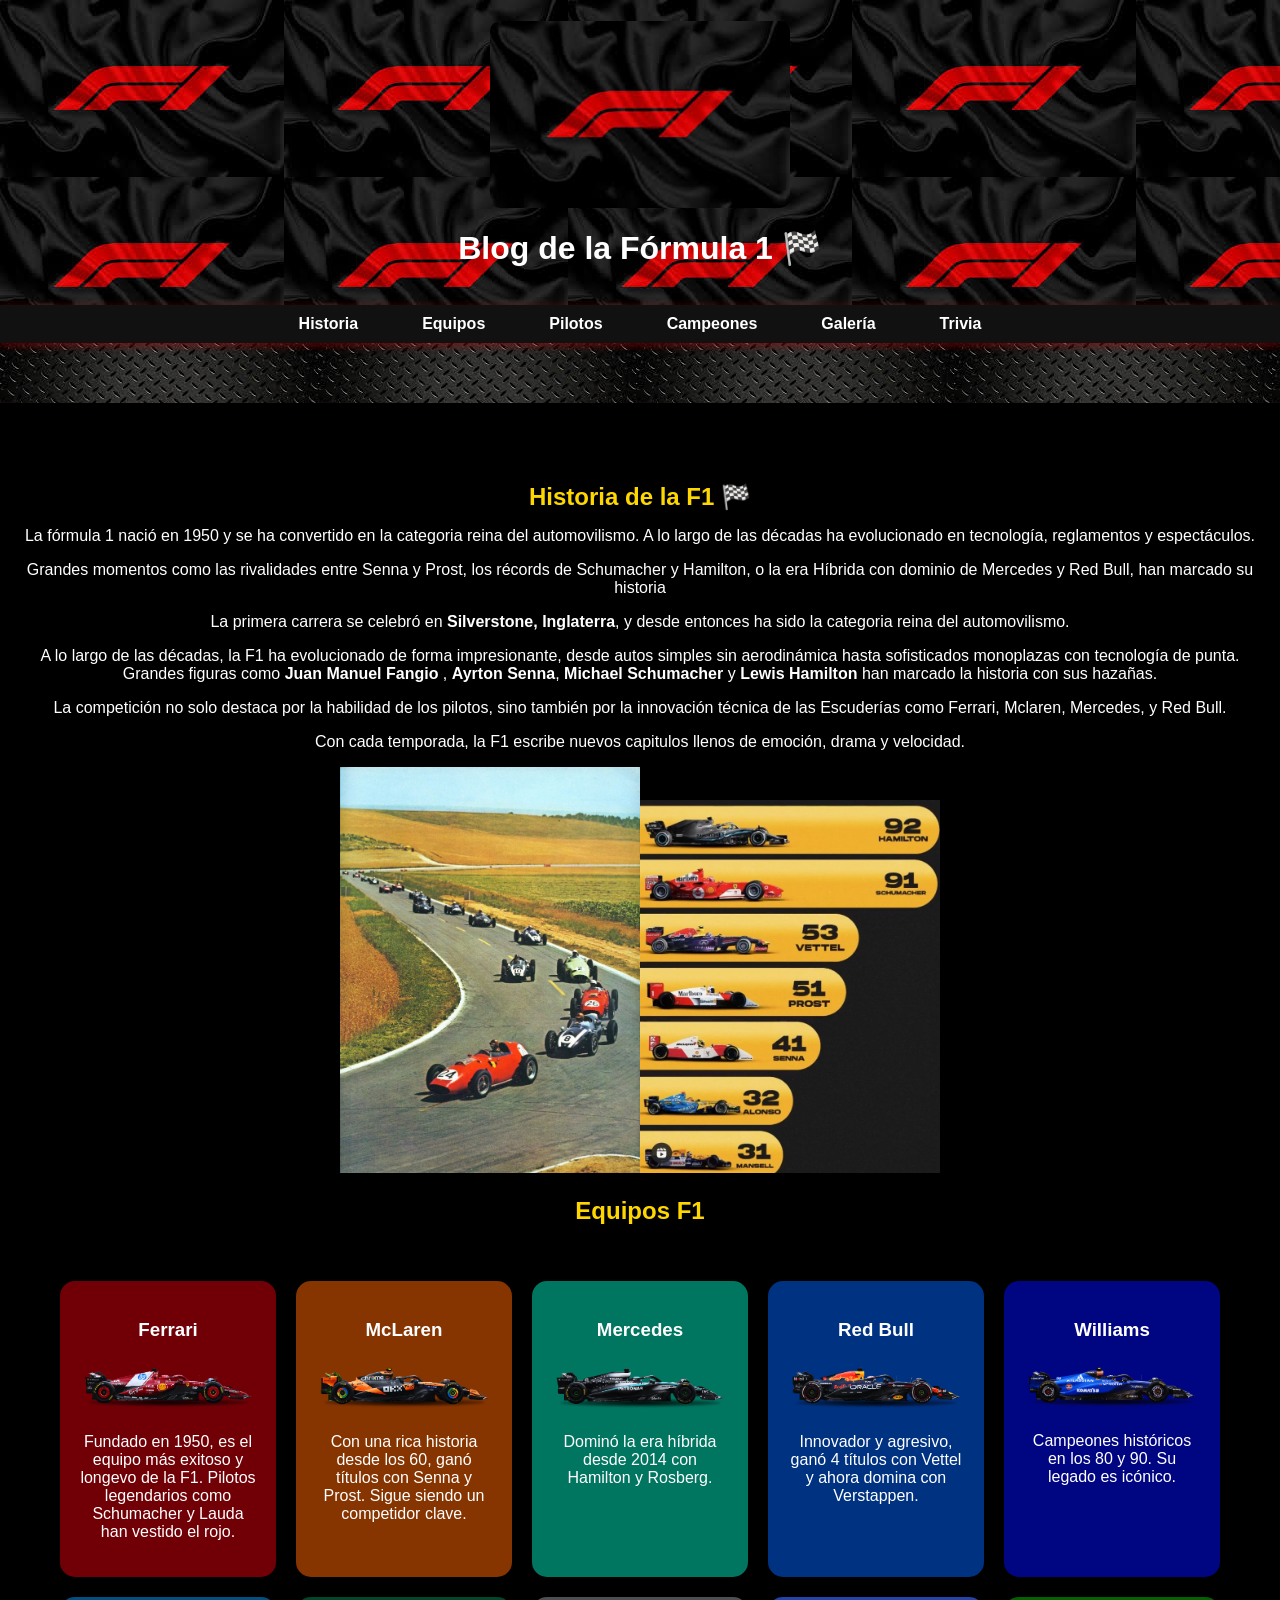
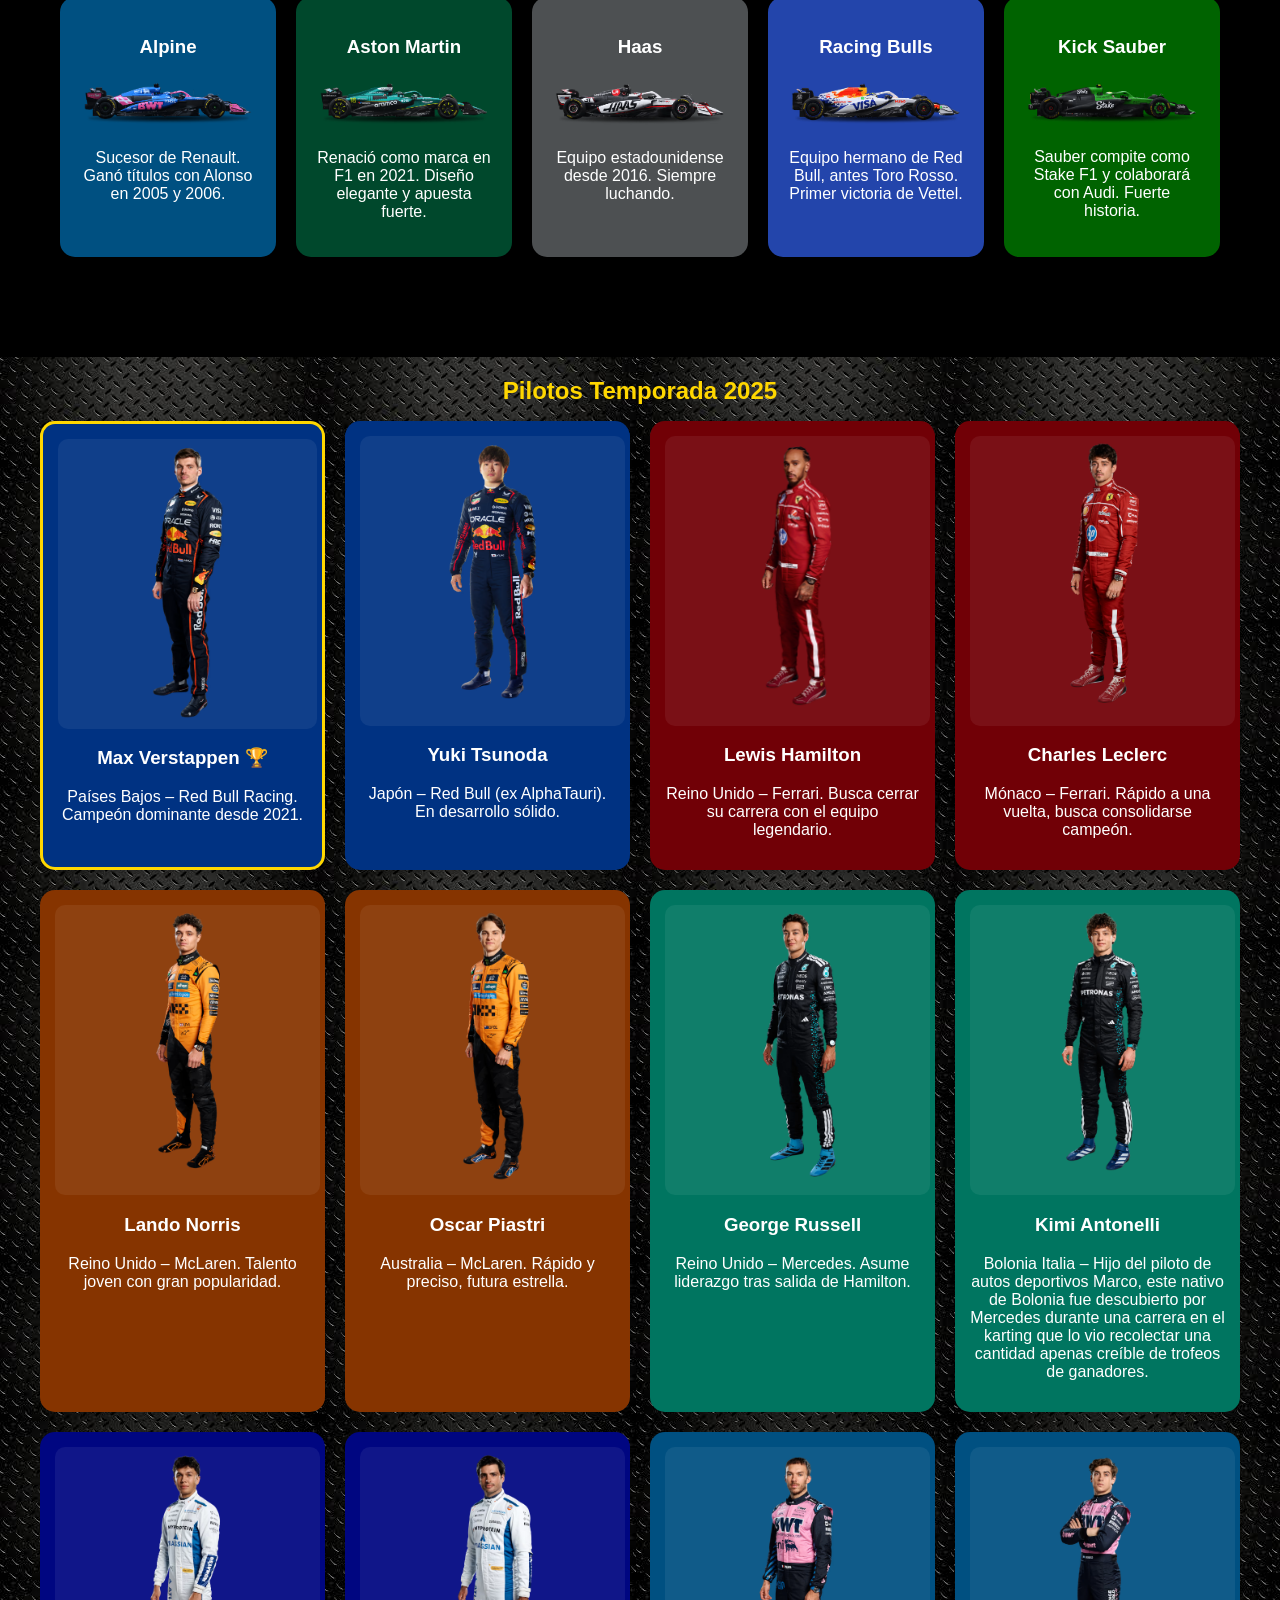
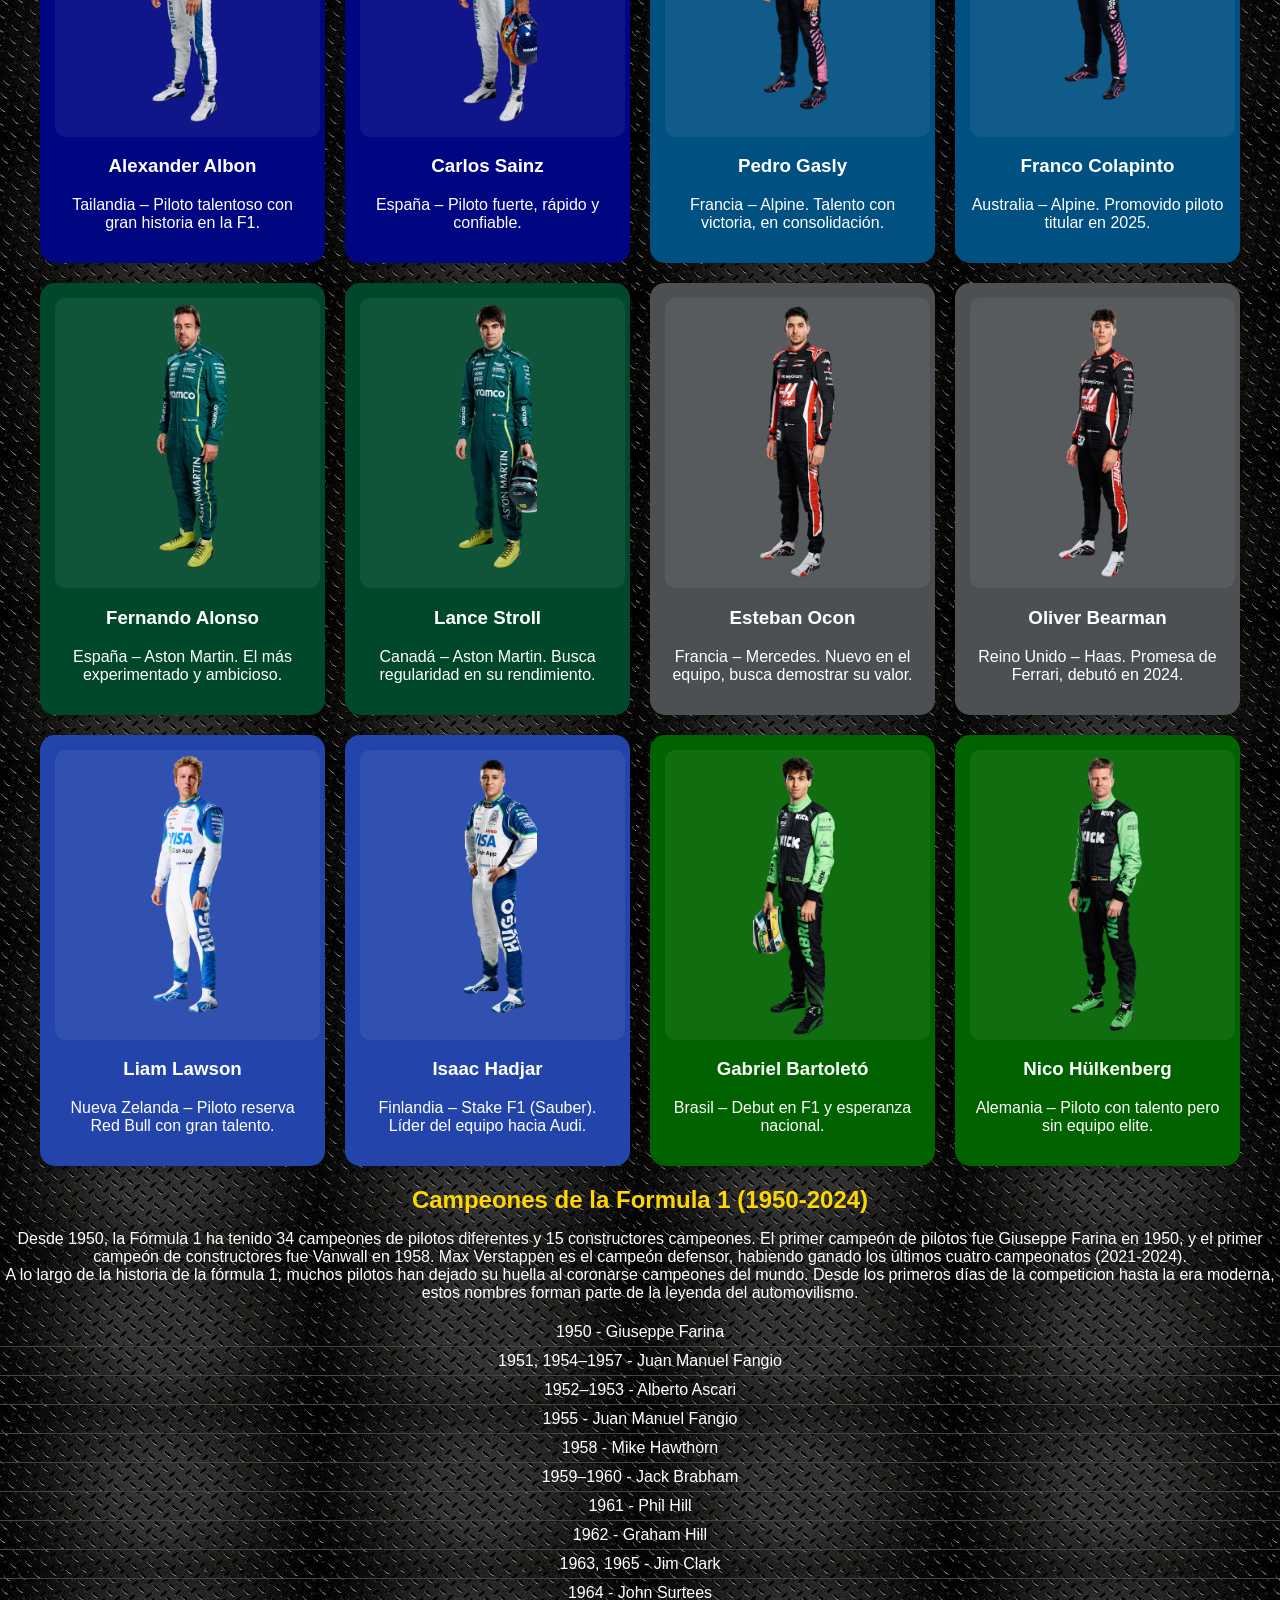
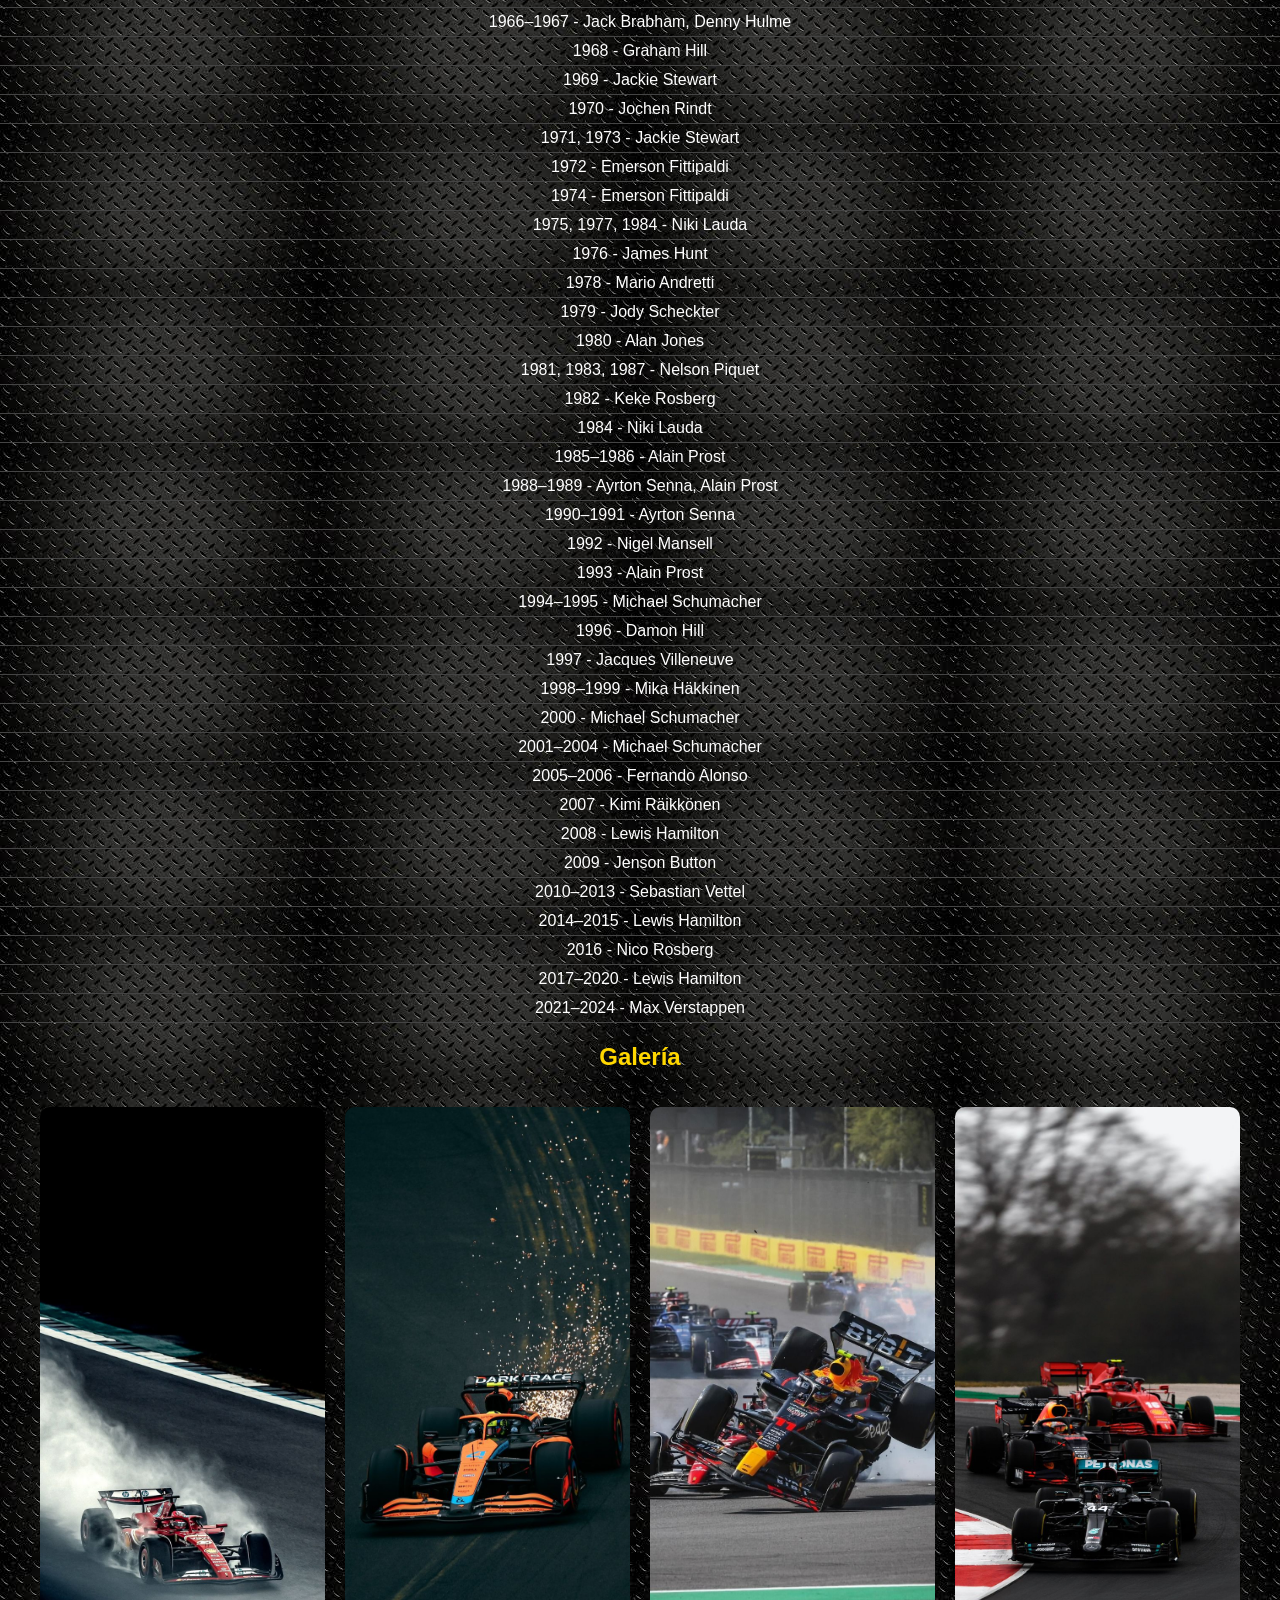
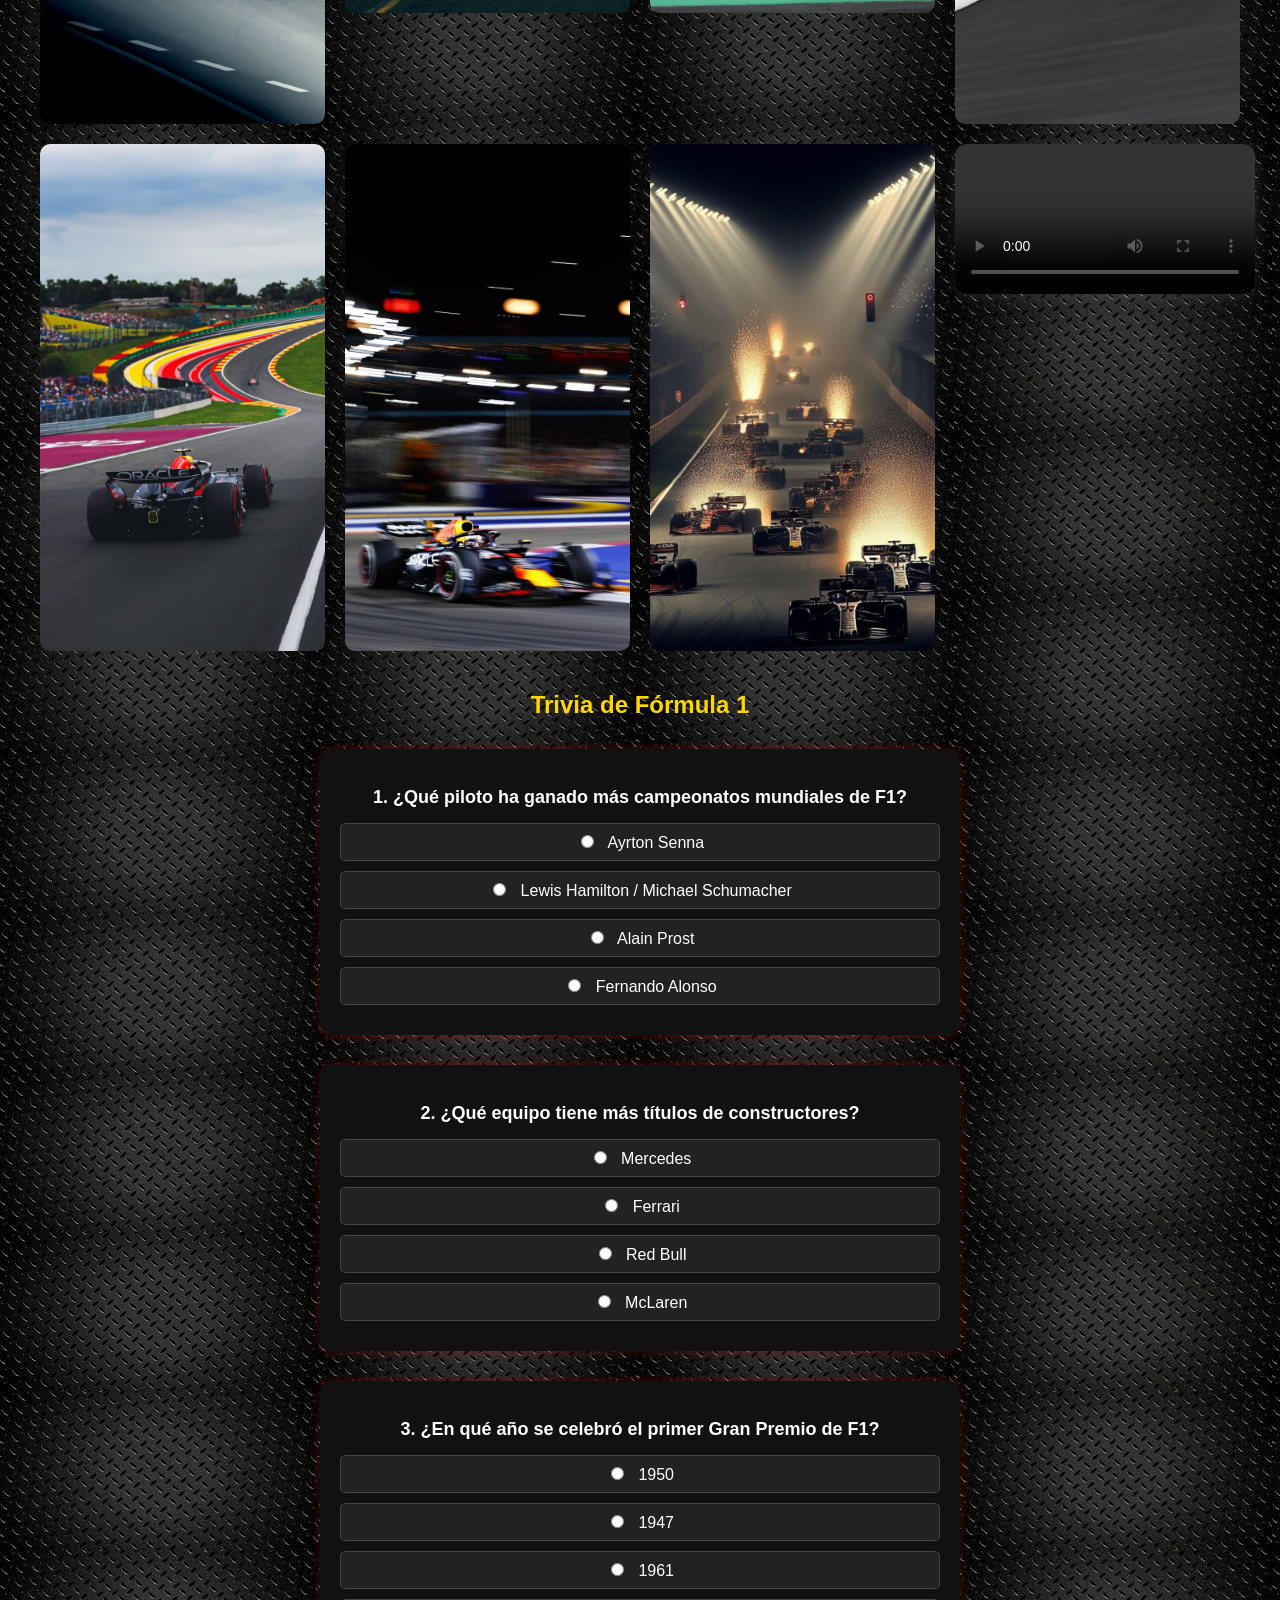
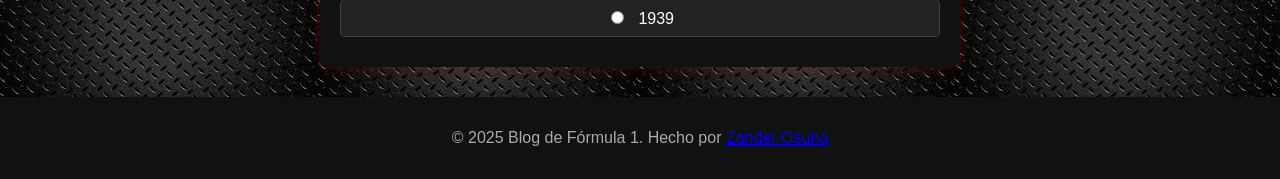
==== Index.html @ 3bbed0d3 "primer commit" ====
<!DOCTYPE html>
<html lang="en">
  <head>
    <meta charset="UTF-8">
    <meta name="viewport" content="width=device-width, initial-scale=1.0">
    <link rel="stylesheet" href="index.css">
    <title>Blog de la Fórmula 1 🏁</title>
  </head>
  <header class="Encabezado">
    <img src="imagenes-f1/F1-logo.jpg" alt="F1-logo">
    <h1>Blog de la Fórmula 1 🏁</h1>
  </header>
  <body>
  <nav class="barra-nav">
    <ul>
      <li><a href="#historia">Historia</a></li>
      <li><a href="#equipos">Equipos</a></li>
      <li><a href="#pilotos">Pilotos</a></li>
      <li><a href="#campeones">Campeones</a></li>
      <li><a href="#galeria">Galería</a></li>
      <li><a href="#trivia">Trivia</a></li>
    </ul>
  </nav>

  <main>
  </main>
</body>
      <section id="historia" class="seccion historia-f1">
        <div class="historia-contenido">
        <h2>Historia de la F1 🏁</h2>
      <p>La fórmula 1 nació en 1950 y se ha convertido en la categoria reina del automovilismo. A lo largo de las décadas ha evolucionado en tecnología, reglamentos y espectáculos.</p>
      <p>Grandes momentos como las rivalidades entre Senna y Prost, los récords de Schumacher y Hamilton, o la era Híbrida con dominio de Mercedes y Red Bull, han marcado su historia</p>
      <p>La primera carrera se celebró en <strong>Silverstone, Inglaterra</strong>, y desde entonces ha sido la categoria reina del automovilismo.  </p>
      <p>A lo largo de las décadas, la F1 ha evolucionado de forma impresionante, desde autos simples sin aerodinámica hasta sofisticados monoplazas con tecnología de punta.
        Grandes figuras como <strong>Juan Manuel Fangio </strong>, <strong>Ayrton Senna</strong>, <strong>Michael Schumacher</strong> y <strong>Lewis Hamilton</strong> han marcado la historia con sus hazañas.
         </p>
      <p>La competición no solo destaca por la habilidad de los pilotos, sino también por la innovación técnica de las Escuderías como Ferrari, Mclaren, Mercedes, y Red Bull.</p>
      <p>Con cada temporada, la F1 escribe nuevos capitulos llenos de emoción, drama y velocidad.</p>
      <img src="imagenes-f1/Historia.jpg" alt="Historia" width="300px"
      class="Historia"><img src="imagenes-f1/Records.jpg" alt="Records" width="300px"> 
        </header>

<section>
  <section id="equipos" class="seccion">
  <h2>Equipos F1</h2>
  <div class="grid-equipos">

    <div class="equipo equipo-ferrari">
      <h3>Ferrari</h3>
      <img src="imagenes-f1/ferrari.f1.jpg" alt="Ferrari">
      <p>Fundado en 1950, es el equipo más exitoso y longevo de la F1. Pilotos legendarios como Schumacher y Lauda han vestido el rojo.</p>
    </div>

    <div class="equipo equipo-mclaren">
      <h3>McLaren</h3>
      <img src="imagenes-f1/mclaren-f1.jpg" alt="McLaren">
      <p>Con una rica historia desde los 60, ganó títulos con Senna y Prost. Sigue siendo un competidor clave.</p>
    </div>

    <div class="equipo equipo-mercedes">
      <h3>Mercedes</h3>
      <img src="imagenes-f1/mercedes-f1.jpg" alt="Mercedes">
      <p>Dominó la era híbrida desde 2014 con Hamilton y Rosberg.</p>
    </div>

    <div class="equipo equipo-redbull">
      <h3>Red Bull</h3>
      <img src="imagenes-f1/red-bull-racing.jpg" alt="Red Bull">
      <p>Innovador y agresivo, ganó 4 títulos con Vettel y ahora domina con Verstappen.</p>
    </div>

    <div class="equipo equipo-williams">
      <h3>Williams</h3>
      <img src="imagenes-f1/williams-f1.jpg" alt="Williams">
      <p>Campeones históricos en los 80 y 90. Su legado es icónico.</p>
    </div>

    <div class="equipo equipo-alpine">
      <h3>Alpine</h3>
      <img src="imagenes-f1/alpine-f1.jpg" alt="Alpine">
      <p>Sucesor de Renault. Ganó títulos con Alonso en 2005 y 2006.</p>
    </div>

    <div class="equipo equipo-astonmartin">
      <h3>Aston Martin</h3>
      <img src="imagenes-f1/aston-martin-f1.jpg" alt="Aston Martin">
      <p>Renació como marca en F1 en 2021. Diseño elegante y apuesta fuerte.</p>
    </div>

    <div class="equipo equipo-haas">
      <h3>Haas</h3>
      <img src="imagenes-f1/haas-f1.jpg" alt="Haas">
      <p>Equipo estadounidense desde 2016. Siempre luchando.</p>
    </div>

    <div class="equipo equipo-racingbull">
      <h3>Racing Bulls</h3>
      <img src="imagenes-f1/racing-bulls-f1.jpg" alt="Racing Bulls">
      <p>Equipo hermano de Red Bull, antes Toro Rosso. Primer victoria de Vettel.</p>
    </div>

    <div class="equipo equipo-kicksauber">
      <h3>Kick Sauber</h3>
      <img src="imagenes-f1/kick-sauber-f1.jpg" alt="Kick Sauber">
      <p>Sauber compite como Stake F1 y colaborará con Audi. Fuerte historia.</p>
    </div>

  </div>
</section>
</section>
      </section>
      <section id="pilotos" class="seccion">
  <h2>Pilotos Temporada 2025</h2>
  <div class="grid-pilotos">

    <div class="piloto-card piloto-verstappen">
      <img src="imagenes-f1/Max-verstappen.jpg" alt="Max Verstappen" />
      <h3>Max Verstappen 🏆</h3>
      <p>Países Bajos  – Red Bull Racing. Campeón dominante desde 2021.</p>
    </div>
    <div class="piloto-card piloto-tsunoda">
      <img src="imagenes-f1/Yuki-tsunoda.jpg" alt="Yuki Tsunoda" />
      <h3>Yuki Tsunoda</h3>
      <p>Japón – Red Bull (ex AlphaTauri). En desarrollo sólido.</p>
    </div>
    
    <div class="piloto-card piloto-hamilton">
      <img src="imagenes-f1/lewis-hamilton.jpg" alt="Lewis Hamilton" />
      <h3>Lewis Hamilton</h3>
      <p>Reino Unido – Ferrari. Busca cerrar su carrera con el equipo legendario.</p>
    </div>
    
        <div class="piloto-card piloto-leclerc">
          <img src="imagenes-f1/Charles-leclerc.jpg" alt="Charles Leclerc" />
          <h3>Charles Leclerc</h3>
          <p>Mónaco – Ferrari. Rápido a una vuelta, busca consolidarse campeón.</p>
        </div>
        
            <div class="piloto-card piloto-norris">
              <img src="imagenes-f1/Lando-norris.jpg" alt="Lando Norris" />
              <h3>Lando Norris</h3>
              <p>Reino Unido – McLaren. Talento joven con gran popularidad.</p>
            </div>
        
            <div class="piloto-card piloto-piastri">
              <img src="imagenes-f1/Oscar-piastri.jpg" alt="Oscar Piastri" />
              <h3>Oscar Piastri</h3>
              <p>Australia – McLaren. Rápido y preciso, futura estrella.</p>
            </div>
            
                <div class="piloto-card piloto-russell">
                  <img src="imagenes-f1/George-russel.jpg" alt="George Russell" />
                  <h3>George Russell</h3>
                  <p>Reino Unido – Mercedes. Asume liderazgo tras salida de Hamilton.</p>
                </div>
                <div class="piloto-card piloto-antonelli">
                  <img src="imagenes-f1/Kimi-Antonelli.jpg" alt=" Kimi antonelli" />
                  <h3>  Kimi Antonelli</h3>
                  <p>Bolonia Italia – Hijo del piloto de autos deportivos Marco, este nativo de Bolonia fue descubierto por Mercedes durante una carrera en el karting que lo vio recolectar una cantidad apenas creíble de trofeos de ganadores.</p>
                </div>
    
    <div class="piloto-card piloto-albon">
      <img src="imagenes-f1/Alejandro-baldon.jpg" alt="Alexander Albon" />
      <h3>Alexander Albon</h3>
      <p>Tailandia – Piloto talentoso con gran historia en la F1.</p>
    </div>

    <div class="piloto-card piloto-sainz">
      <img src="imagenes-f1/Carlos-sainz.jpg" alt="Carlos Sainz" />
      <h3>Carlos Sainz</h3>
      <p>España – Piloto fuerte, rápido y confiable.</p>
    </div>

    
    <div class="piloto-card piloto-gasly">
      <img src="imagenes-f1/Pedro-gasly.jpg" alt="Pedro Gasly" />
      <h3>Pedro Gasly</h3>
      <p>Francia – Alpine. Talento con victoria, en consolidación.</p>
    </div>
    
    <div class="piloto-card piloto-colapinto">
      <img src="imagenes-f1/Carlos-colapinto.jpg" alt="Carlos Colapinto" />
      <h3>Franco Colapinto</h3>
      <p>Australia – Alpine. Promovido piloto titular en 2025.</p>
    </div>
    
    <div class="piloto-card piloto-alonso">
      <img src="imagenes-f1/fernando-alonso.jpg" alt="Fernando Alonso" />
      <h3>Fernando Alonso</h3>
      <p>España – Aston Martin. El más experimentado y ambicioso.</p>
    </div>
    
    <div class="piloto-card piloto-stroll">
      <img src="imagenes-f1/lance-strong.jpg" alt="Lance Stroll" />
      <h3>Lance Stroll</h3>
      <p>Canadá – Aston Martin. Busca regularidad en su rendimiento.</p>
    </div>
    
    <div class="piloto-card piloto-ocon">
      <img src="imagenes-f1/Esteban-ocon.jpg" alt="Esteban Ocon" />
      <h3>Esteban Ocon</h3>
      <p>Francia – Mercedes. Nuevo en el equipo, busca demostrar su valor.</p>
    </div>
    
    <div class="piloto-card piloto-bearman">
      <img src="imagenes-f1/Oliver-bearman.jpg" alt="Oliver Bearman" />
      <h3>Oliver Bearman</h3>
      <p>Reino Unido – Haas. Promesa de Ferrari, debutó en 2024.</p>
    </div>
    <div class="piloto-card piloto-lawson">
      <img src="imagenes-f1/Liam-lawson.jpg" alt="Liam Lawson" />
      <h3>Liam Lawson</h3>
      <p>Nueva Zelanda – Piloto reserva Red Bull con gran talento.</p>
    </div>

    <div class="piloto-card piloto-hadjar">
      <img src="imagenes-f1/Isaac.jpg" alt="Isaac Hadjar" />
      <h3>Isaac Hadjar</h3>
      <p>Finlandia – Stake F1 (Sauber). Líder del equipo hacia Audi.</p>
    </div>

    <div class="piloto-card piloto-bartoleto">
      <img src="imagenes-f1/Gabriel-bartoleto.jpg" alt="Gabriel Bartoletó" />
      <h3>Gabriel Bartoletó</h3>
      <p>Brasil – Debut en F1 y esperanza nacional.</p>
    </div>

    <div class="piloto-card piloto-hulkenberg">
      <img src="imagenes-f1/nico.jpg" alt="Nico Hülkenberg" />
      <h3>Nico Hülkenberg</h3>
      <p>Alemania – Piloto con talento pero sin equipo elite.</p>
    </div>


  </div>
</section>
  </div>
</section>
</section>
    <section id="campeones" class="seccion"> 
        <h2>Campeones de la Formula 1 (1950-2024)</h2>
        <p>Desde 1950, la Fórmula 1 ha tenido 34 campeones de pilotos diferentes y 15 constructores campeones. El primer campeón de pilotos fue Giuseppe Farina en 1950, y el primer campeón de constructores fue Vanwall en 1958. Max Verstappen es el campeón defensor, habiendo ganado los últimos cuatro campeonatos (2021-2024). 
          <br>
          A lo largo de la historia de la fórmula 1, muchos pilotos han dejado su huella al coronarse campeones del mundo. Desde los primeros días de la competicion hasta la era moderna, estos nombres forman parte de la leyenda del automovilismo. 
        </p>
        <div class="campeones-lista">
          <ul>
           <ul>
  <li>1950 - Giuseppe Farina</li>
  <li>1951, 1954–1957 - Juan Manuel Fangio</li>
  <li>1952–1953 - Alberto Ascari</li>
  <li>1955 - Juan Manuel Fangio</li>
  <li>1958 - Mike Hawthorn</li>
  <li>1959–1960 - Jack Brabham</li>
  <li>1961 - Phil Hill</li>
  <li>1962 - Graham Hill</li>
  <li>1963, 1965 - Jim Clark</li>
  <li>1964 - John Surtees</li>
  <li>1966–1967 - Jack Brabham, Denny Hulme</li>
  <li>1968 - Graham Hill</li>
  <li>1969 - Jackie Stewart</li>
  <li>1970 - Jochen Rindt</li>
  <li>1971, 1973 - Jackie Stewart</li>
  <li>1972 - Emerson Fittipaldi</li>
  <li>1974 - Emerson Fittipaldi</li>
  <li>1975, 1977, 1984 - Niki Lauda</li>
  <li>1976 - James Hunt</li>
  <li>1978 - Mario Andretti</li>
  <li>1979 - Jody Scheckter</li>
  <li>1980 - Alan Jones</li>
  <li>1981, 1983, 1987 - Nelson Piquet</li>
  <li>1982 - Keke Rosberg</li>
  <li>1984 - Niki Lauda</li>
  <li>1985–1986 - Alain Prost</li>
  <li>1988–1989 - Ayrton Senna, Alain Prost</li>
  <li>1990–1991 - Ayrton Senna</li>
  <li>1992 - Nigel Mansell</li>
  <li>1993 - Alain Prost</li>
  <li>1994–1995 - Michael Schumacher</li>
  <li>1996 - Damon Hill</li>
  <li>1997 - Jacques Villeneuve</li>
  <li>1998–1999 - Mika Häkkinen</li>
  <li>2000 - Michael Schumacher</li>
  <ul>
  <li>2001–2004 - Michael Schumacher</li>
  <li>2005–2006 - Fernando Alonso</li>
  <li>2007 - Kimi Räikkönen</li>
  <li>2008 - Lewis Hamilton</li>
  <li>2009 - Jenson Button</li>
  <li>2010–2013 - Sebastian Vettel</li>
  <li>2014–2015 - Lewis Hamilton</li>
  <li>2016 - Nico Rosberg</li>
  <li>2017–2020 - Lewis Hamilton</li>
  <li>2021–2024 - Max Verstappen</li>
</ul>
</ul>


          </ul>

        </div>
    </section>

</div>
<section id="galeria" class="seccion">  
  <h2>Galería</h2>  
  <div class="galeria">  
    <img src="imagenes-f1/Formula1.jpg" alt="F1">  
    <img src="imagenes-f1/Mclaren-formula1.jpg" alt="Mclaren">  
    <img src="imagenes-f1/choquef1.jpg" alt="Choque">  
    <img src="imagenes-f1/carrera-f1.jpg" alt="Carrera">  
    <img src="imagenes-f1/Auto.jpg" alt="Auto">  
    <img src="imagenes-f1/auto1.jpg" alt="Auto">  
    <img src="imagenes-f1/equipos-f1.jpg" alt="Equipos">  

    <div class="video-responsive">
      <video src="imagenes-f1/eafb287afcadea33b6c892d22dca0002.mp4" controls>
        Tu navegador no soporta el video.
      </video>
    </div>
  </div>
</section>
</section>
  </div>
<section id="trivia" class="seccion">
  <h2>Trivia de Fórmula 1</h2>

  <form class="trivia-form">
    <p>1. ¿Qué piloto ha ganado más campeonatos mundiales de F1?</p>
    <label class="opcion">
      <input type="radio" name="p1" />
      Ayrton Senna
    </label>
    <label class="opcion correcta">
      <input type="radio" name="p1" />
      Lewis Hamilton / Michael Schumacher
    </label>
    <label class="opcion">
      <input type="radio" name="p1" />
      Alain Prost
    </label>
    <label class="opcion">
      <input type="radio" name="p1" />
      Fernando Alonso
    </label>
    <p class="mensaje">¡Correcto! Tienen 7 títulos cada uno.</p>
  </form>

  <form class="trivia-form">
    <p>2. ¿Qué equipo tiene más títulos de constructores?</p>
    <label class="opcion">
      <input type="radio" name="p2" />
      Mercedes
    </label>
    <label class="opcion correcta">
      <input type="radio" name="p2" />
      Ferrari
    </label>
    <label class="opcion">
      <input type="radio" name="p2" />
      Red Bull
    </label>
    <label class="opcion">
      <input type="radio" name="p2" />
      McLaren
    </label>
    <p class="mensaje">¡Correcto! Ferrari tiene 16 títulos de constructores.</p>
  </form>

  <form class="trivia-form">
    <p>3. ¿En qué año se celebró el primer Gran Premio de F1?</p>
    <label class="opcion correcta">
      <input type="radio" name="p3" />
      1950
    </label>
    <label class="opcion">
      <input type="radio" name="p3" />
      1947
    </label>
    <label class="opcion">
      <input type="radio" name="p3" />
      1961
    </label>
    <label class="opcion">
      <input type="radio" name="p3" />
      1939
    </label>
    <p class="mensaje">¡Correcto! Fue en Silverstone en 1950.</p>
  </form>
</section>
  </div>
</section>  
  <footer>
        <p>© 2025 Blog de Fórmula 1. Hecho por <a href="https://github.com/Zander1612/Blog-F1.git">Zander Osuna</a></p>
        
    </footer>
</body>
</html>
</div>

    </div>
    
  
</body>
</html>
---- index.css ----
body {
  font-family: 'Segoe UI', Tahoma, Geneva, Verdana, sans-serif; 
  background-color: #111;
  color: #fff;
  margin: 0;
  padding: 0;
  scroll-behavior: smooth;
  overflow-x: hidden;
  text-align: center;
  background-image: url(imagenes-f1/fondo-metalico.jpg);
}
header {
   text-align: center;
  background-color: #111;
  padding: 1rem;
  color: white;
  background-image: url(imagenes-f1/F1-logo.jpg);
}

header img {
  width: 300px;
  height: auto;
  display: flex;
  margin: 5px auto;
  border-radius: 10px;
  justify-content: space-between;
  align-items: center;
  text-align: center;
}
.historia-f1 {
  background-color: black;
  padding: 60px 20px;
  color: white;
  font-family: 'Segoe UI', Tahoma, Geneva, Verdana, sans-serif;
  
}
.contenido-historia {
  max-width: 900px;
  margin: 0 auto;
  text-align: justify;
  font-size: 1.1rem;
  line-height: 1.8;
  font-family: 'Segoe UI', Tahoma, Geneva, Verdana, sans-serif;
}
.contenido-historia h2 {
  text-align: center;
  font-size: 2rem;
  margin-bottom: 30px;
  color: #4bcc00
}
.barra-nav {
  position: sticky;
  top: 0;
  background-color: #111;
  z-index: 1000;
  padding: 10px 0;
  box-shadow: 0 2px 8px rgba(255, 0, 0, 0.4);
  font-family: 'Segoe UI', Tahoma, Geneva, Verdana, sans-serif; 
}
.barra-nav ul {
  display: flex;
  justify-content: center;
  gap: 40px;
  list-style: none;
  margin: 0;
  padding: 0;
}
.barra-nav a {
  color: #fff;
  text-decoration: none;
  font-weight: bold;
  padding: 8px 12px;
  border-radius: 5px;
  transition: all 0.3s ease;
  position: relative;
}
.barra-nav a:hover {
  color: gold;
  background-color: #222;
  transform: scale(1.05);
}
.barra-nav a::after {
  content: '';
  position: absolute;
  width: 0%;
  height: 2px;
  left: 0;
  bottom: 0;
  background-color: gold;
  transition: width 0.3s ease;
}
.barra-nav a:hover::after {
  width: 100%;
}
html {
  scroll-behavior: smooth;
}
main {
  padding-top: 60px;
}

@media (max-width: 768px) {
  .barra-nav ul {
    flex-direction: column;
    align-items: center;
    gap: 20px;
  }

  main {
    padding-top: 70px;
  }
}

.section {
  max-width: 1000px;
  margin: 2rem auto;
  padding: 1rem;
  text-align: center;
}
.grid-equipos {
  display: grid;
  grid-template-columns: repeat(auto-fit, minmax(200px, 1fr));
  gap: 20px;
  padding: 40px;
  max-width: 1200px;
  margin: 0 auto;
}
.equipo {
  padding: 20px;
  border-radius: 15px;
  box-shadow: 0 4px 10px rgba(0, 0, 0, 0.2);
  text-align: center;
  transition: transform 0.3s ease;
}
  .equipo img {
    width: 100%;
    height: auto;
    border-radius: 10px;
    object-fit: contain;
    max-width: 200px;
  }
.equipo:hover {
  transform: scale(1.05);
}

.equipo-ferrari {
  background-color: #710006;
}

.equipo-mclaren {
  background-color: #863400;
}

.equipo-mercedes {
  background-color: #007560;
  color: white;
}

.equipo-redbull {
  background-color: #003282;
}

.equipo-williams {
  background-color: #000681;
}

.equipo-alpine {
  background-color: #005081;
}

.equipo-astonmartin {
  background-color: #00482c;
}

.equipo-haas {
  background-color: #4d5052;
  color: white;
}

.equipo-racingbull {
  background-color: #2345ab;
}

.equipo-kicksauber {
  background-color: #006300;
  color: white;
}

h2 {
  color: gold;
  margin-bottom: 1rem;
}
.grid-pilotos {
  display: grid;
  grid-template-columns: repeat(auto-fit, minmax(230px, 1fr));
  gap: 20px;
  max-width: 1200px;
  margin: 0 auto;
}

.piloto-card {
  background-color: #222;
  color: white;
  padding: 15px;
  border-radius: 15px;
  text-align: center;
  box-shadow: 0 4px 12px rgba(0, 0, 0, 0.3);
  transition: transform 0.3s ease;
}

.piloto-card:hover {
  transform: scale(1.05);
}

.piloto-card img {
  width: 100%;
  height: auto;
  max-height: 280px;
  object-fit: contain;
  display: block;
  margin: 0 auto 10px auto;
  background-color: #ffffff10;
  padding: 5px;
  border-radius: 10px;
}


.piloto-verstappen,
.piloto-tsunoda {
   background-color: #003282; 
  color: white;
}

.piloto-verstappen {
  border: 3px solid gold; /* Campeón */
}

.piloto- {
  background-color: #0066FF; /* Toro Rosso / AlphaTauri color similar */
  color: white;
}
.piloto-hamilton,
.piloto-leclerc {
  background-color: #710006; /* Ferrari */
  color: white;
}

.piloto-antonelli {
   background-color: #007560; /* Mercedes */
  color: white;
}

.piloto-russell {
 background-color: #007560; /* Mercedes */
  color: white;
}
.piloto-sainz {
  background-color: #000681; /* Williams */
}
.piloto-albon {
  background-color: #000681; /* Williams */
}
.piloto-piastri {
  background-color: #863400; /* McLaren */
  color: white;
}
.piloto-norris {
  background-color: #863400; /* McLaren */
  color: white;
}

.piloto-alonso,
.piloto-stroll {
  background-color: #00482c; /* Aston Martin */
  color: white;
}

.piloto-gasly,
.piloto-colapinto {
  background-color: #005081; /* Alpine */
  color: white;
}
.piloto-bearman {
  background-color: #4d5052; /* Haas */
} 
.piloto-ocon {
  background-color: #4d5052; /* Haas */
}
.piloto-lawson {
  background-color: #2345ab; /* Racing Bulls */
}
.piloto-hadjar {
  background-color: #2345ab; /* Racing Bulls */
}
.piloto-bartoleto {
  background-color: #006300; /* Kick Sauber */
}
.piloto-hulkenberg {
  background-color: #006300; /* Kick Sauber */
}
  .linea-tiempo {
    border-left: 4px solid gold;
    padding-left: 1rem;
    text-align: left;
  }
  campeones-lista {
    background-color: rgba(0, 0, 0, 0.7);
    padding: 20px;
    border-radius: 10px;
    color: white;
    max-width: 800px;
    margin: 0 auto;
  }
.campeones-lista h3 {
  margin-top: 20px;
  color: gold;
}
.campeones-lista ul {
  list-style: none;
  padding-left: 0;
}
.campeones-lista li {
  padding: 5px 0;
  border-bottom: 1px solid #444;
}
  
.galeria {
  display: grid;
  grid-template-columns: repeat(auto-fit, minmax(250px, 1fr));
  gap: 20px;
  padding: 20px;
  max-width: 1200px;
  margin: 0 auto;
}

.galeria img {
  width: 100%;
  height: auto;
  border-radius: 10px;
  transition: transform 0.3s ease, box-shadow 0.3s ease;
 object-fit: cover;
}
.galeria img:hover {
  transform: scale(1.05);
  box-shadow: 0 10px 20px rgba(255, 255, 215, 0.5);
  cursor: pointer;
}
  .galeria video {
    width: 300px;
    height: auto;
    border-radius: 12px;
    box-shadow: 0 5px 15px rgba(255, 255, 255, 0.1);
    transition: transform 0.3s ease, box-shadow 0.3s ease;
  }
 .trivia-form {
  max-width: 600px;
  margin: 30px auto;
  padding: 20px;
  background: #111;
  color: white;
  border-radius: 10px;
  font-family: sans-serif;
  box-shadow: 0 0 10px rgba(255, 0, 0, 0.3);
  transition: all 0.3s ease;
}

.trivia-form p {
  font-size: 18px;
  margin-bottom: 15px;
  font-weight: bold;
}

.opcion {
  display: block;
  margin-bottom: 10px;
  padding: 8px;
  border: 1px solid #444;
  border-radius: 5px;
  cursor: pointer;
  background-color: #222;
  transition: background 0.3s;
}

.opcion:hover {
  background-color: #333;
}

input[type="radio"] {
  margin-right: 10px;
}

.correcta input[type="radio"]:checked {
  outline: 2px solid gold;
}

.mensaje {
  display: none;
  margin-top: 10px;
  background: #044d00;
  color: #fff;
  padding: 10px;
  border-radius: 5px;
  font-weight: bold;
}

.correcta input[type="radio"]:checked ~ .mensaje {
  display: block;
}



footer {
  text-align: center;
  padding: 1rem;
  background-color: #111;
  color: #aaa;
}
.container {
display: flex;
flex-direction: row;
}
@media (max-width: 768px) {
  .container {
    flex-direction: column;
  }
  .grid-equipos, .grid-pilotos {
    grid-template-columns: 1fr;
  }
  header img {
    width: 100%;
    max-width: 300px;
  }
  .barra-nav ul {
    flex-direction: column;
    gap: 20px;
  }
  @media (max-width: 480px) {
    .galeria {
      grid-template-columns: 1fr;
      padding: 10px;
    }
  }
}
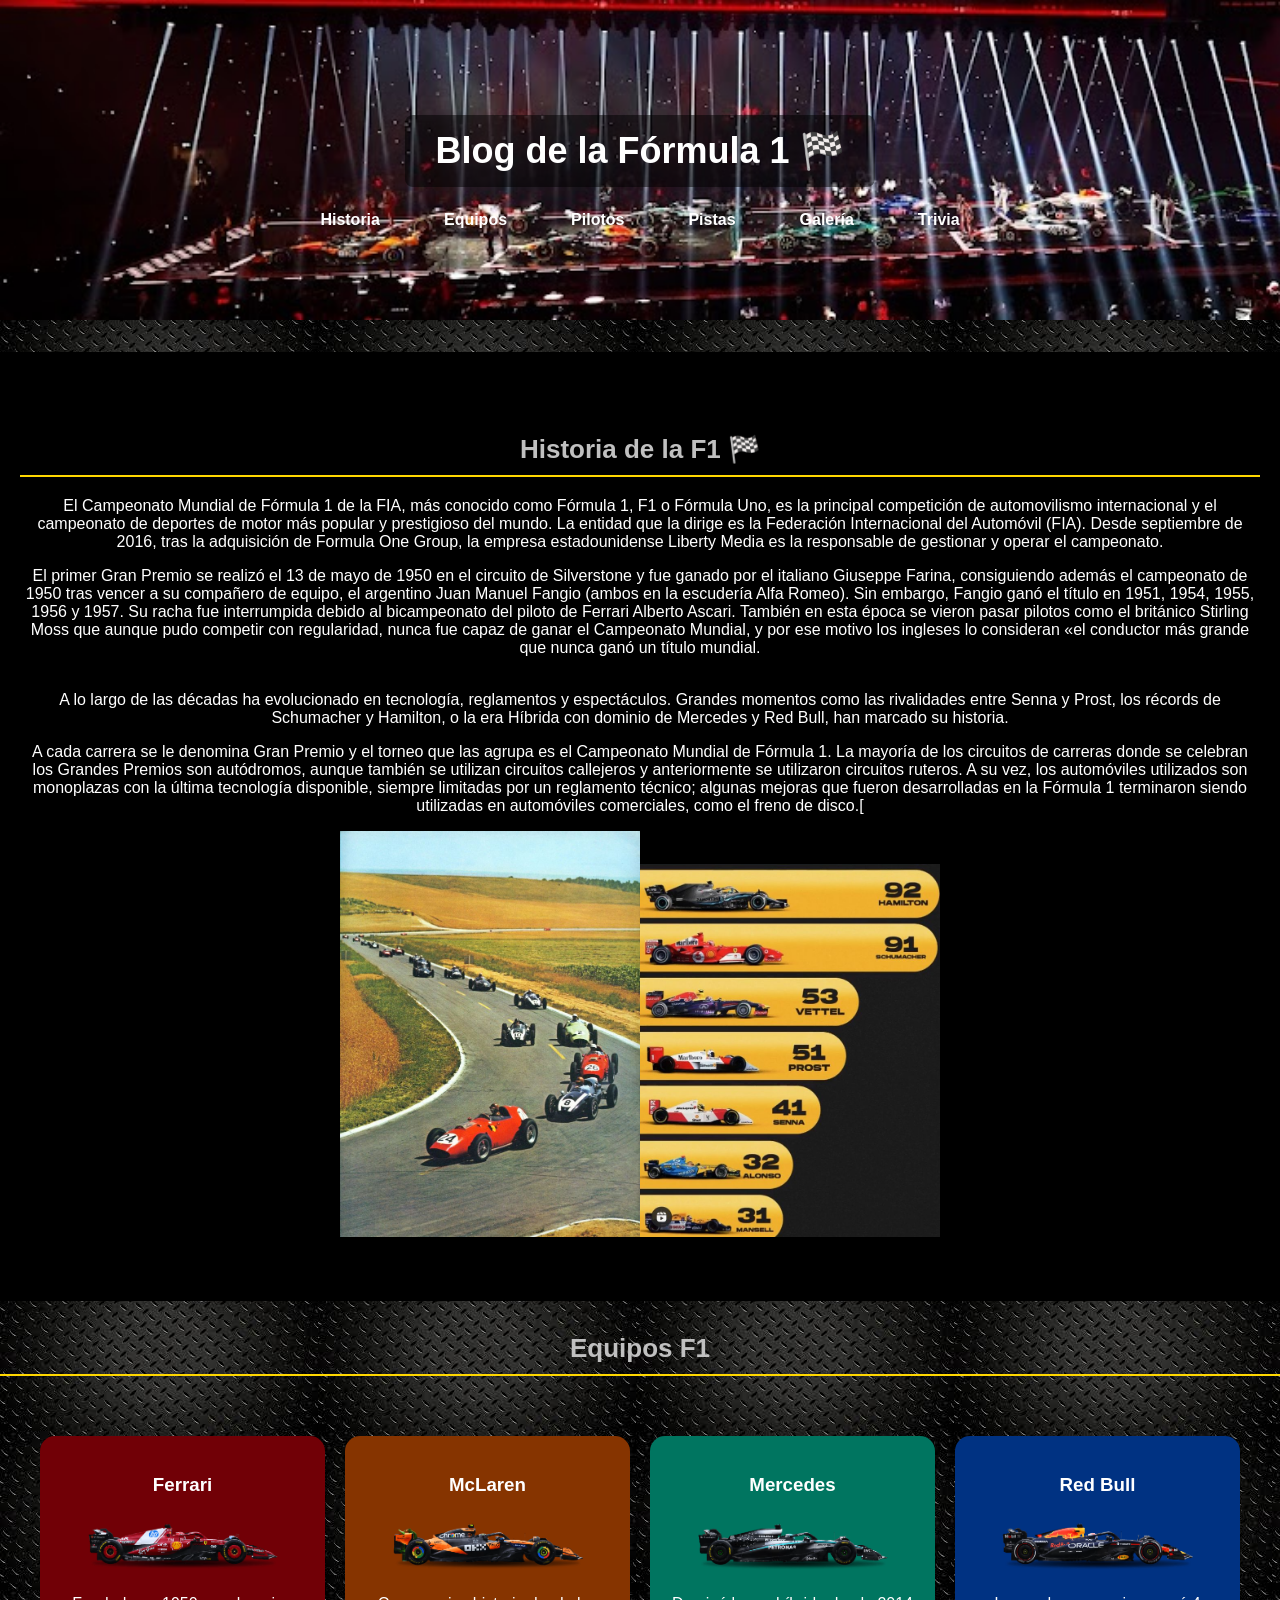
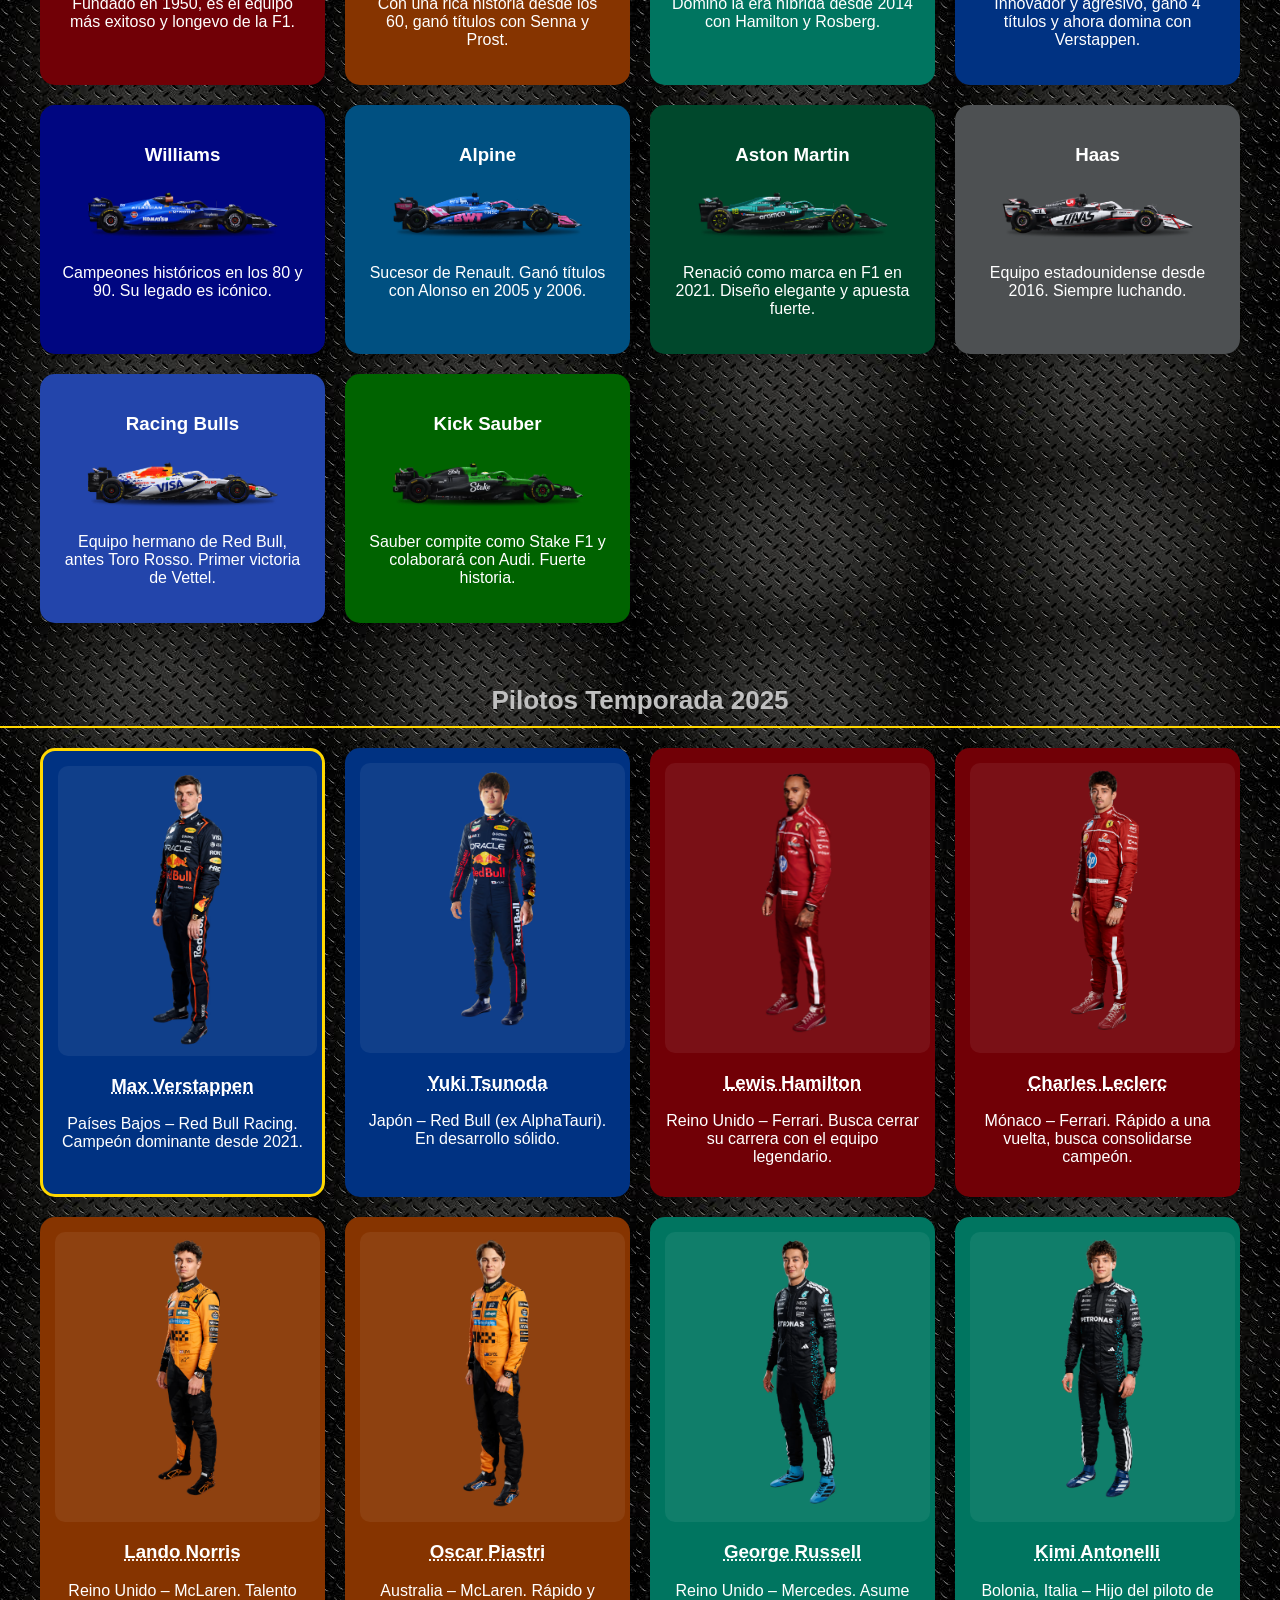
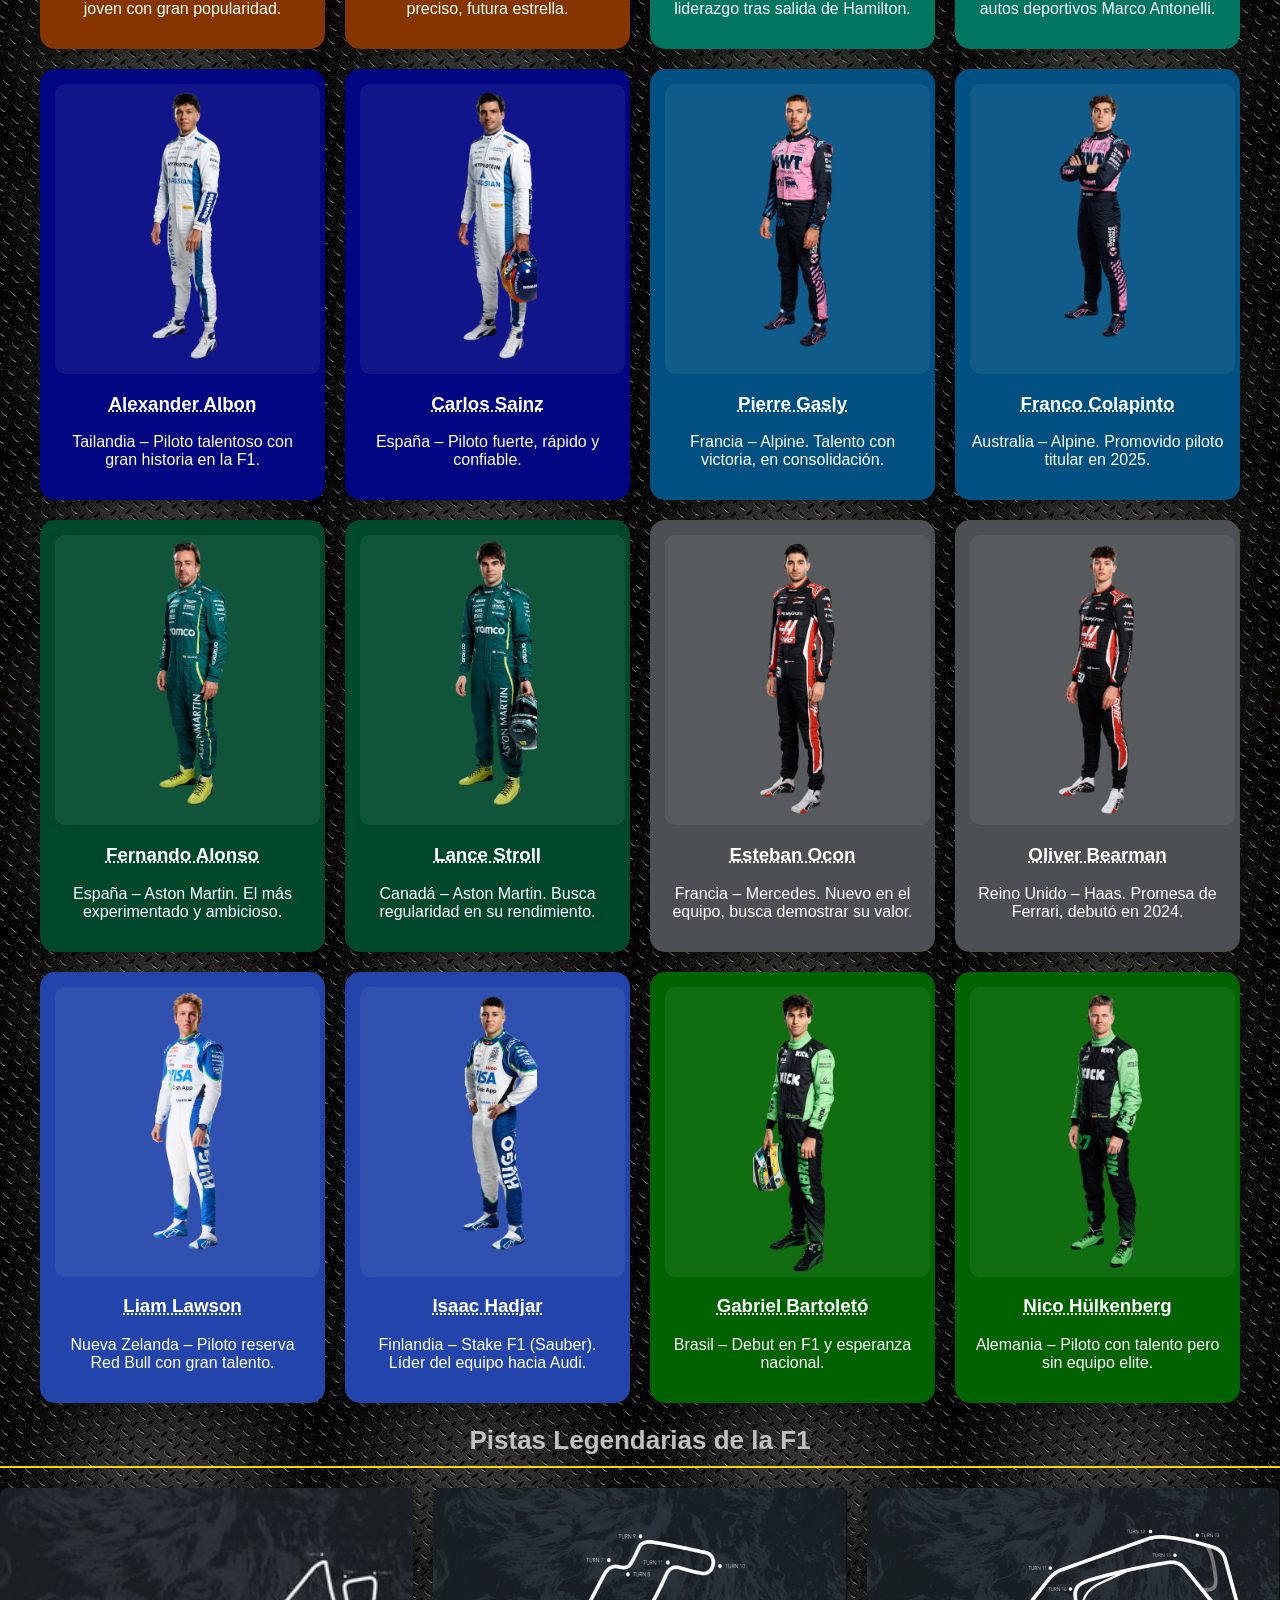
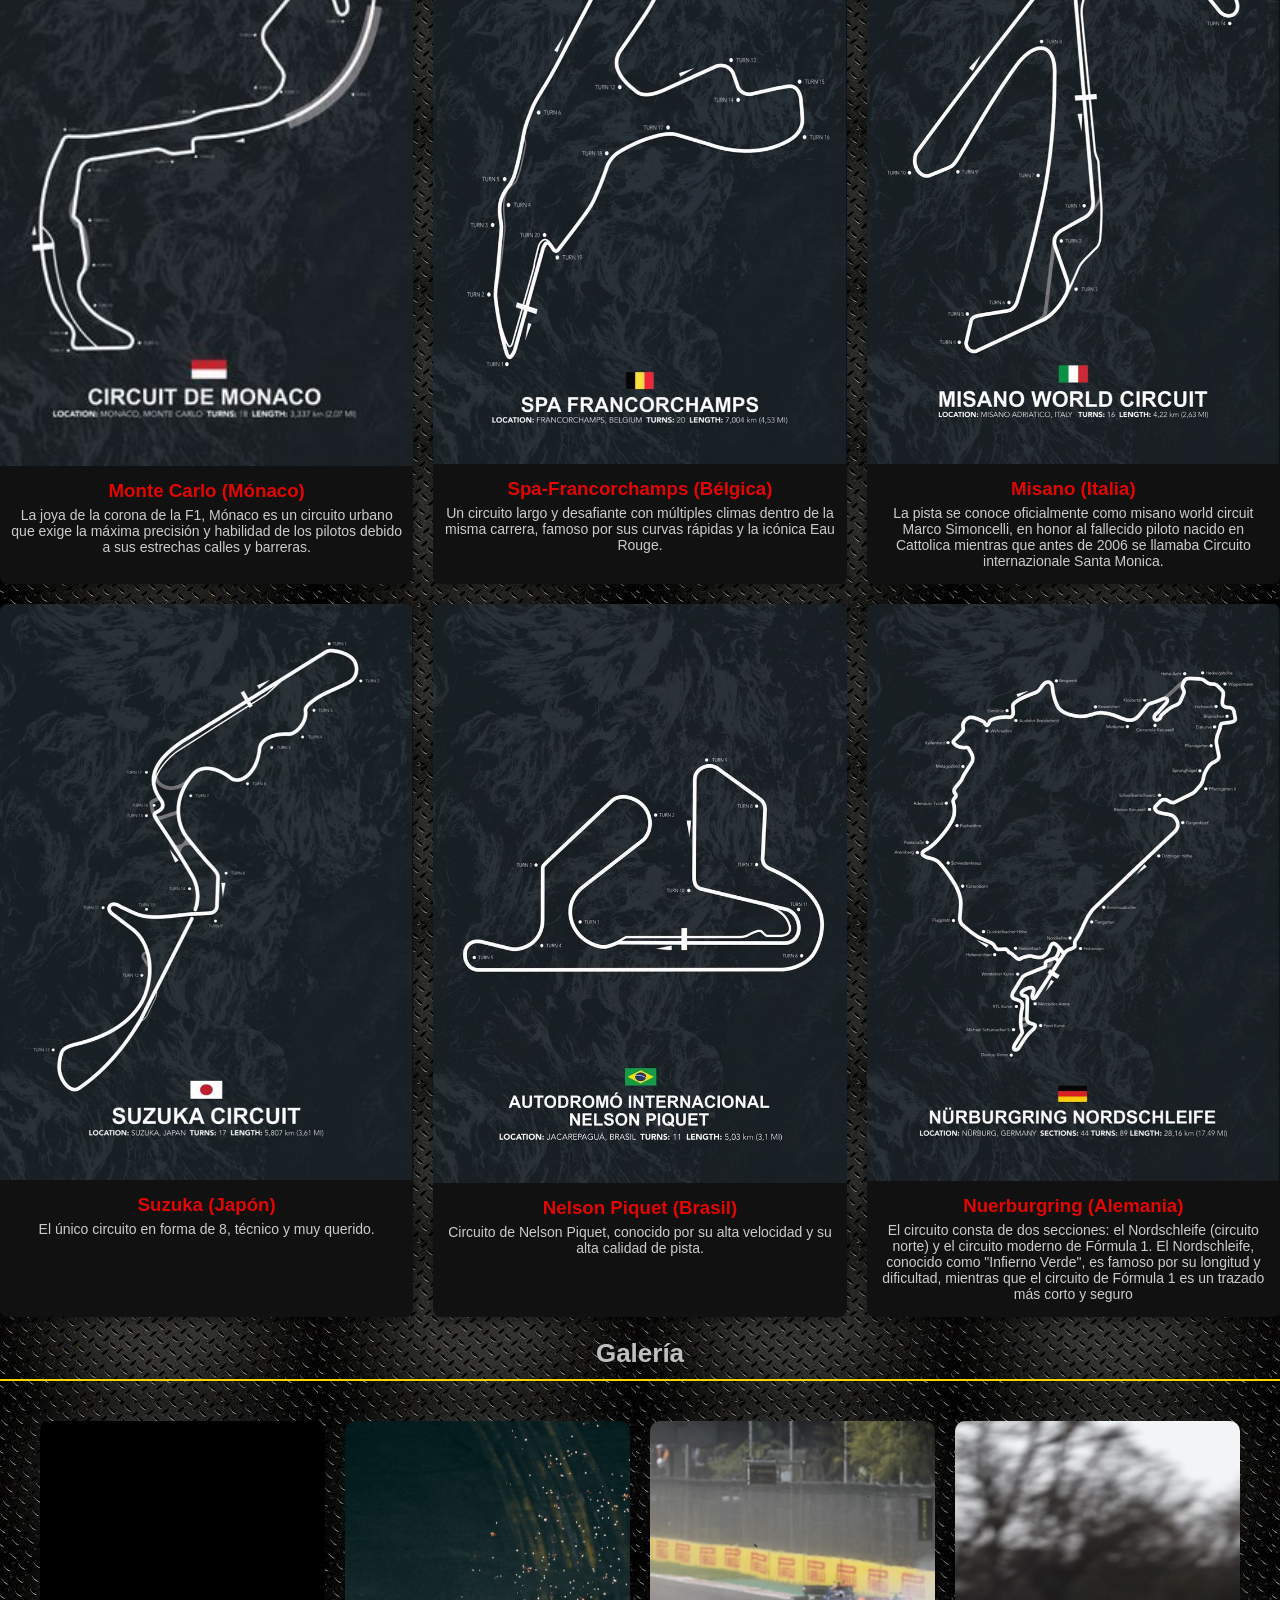
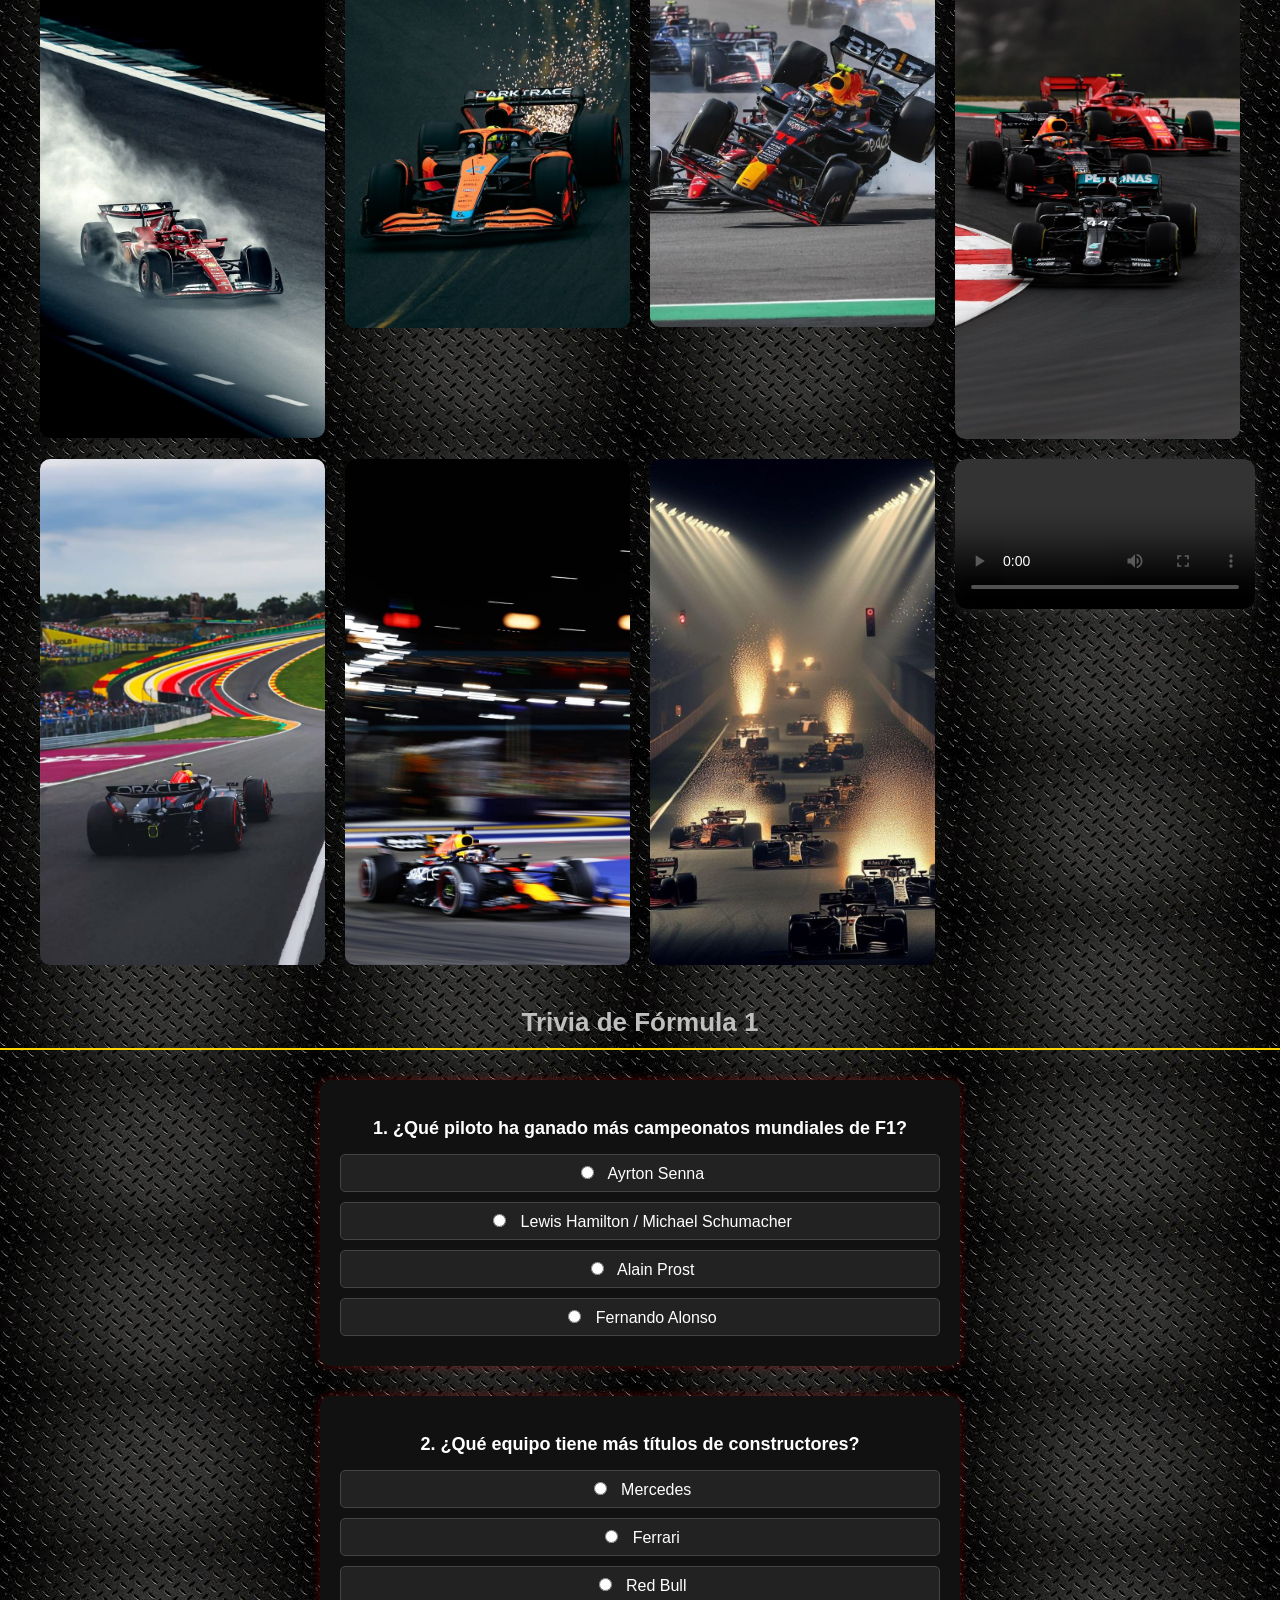
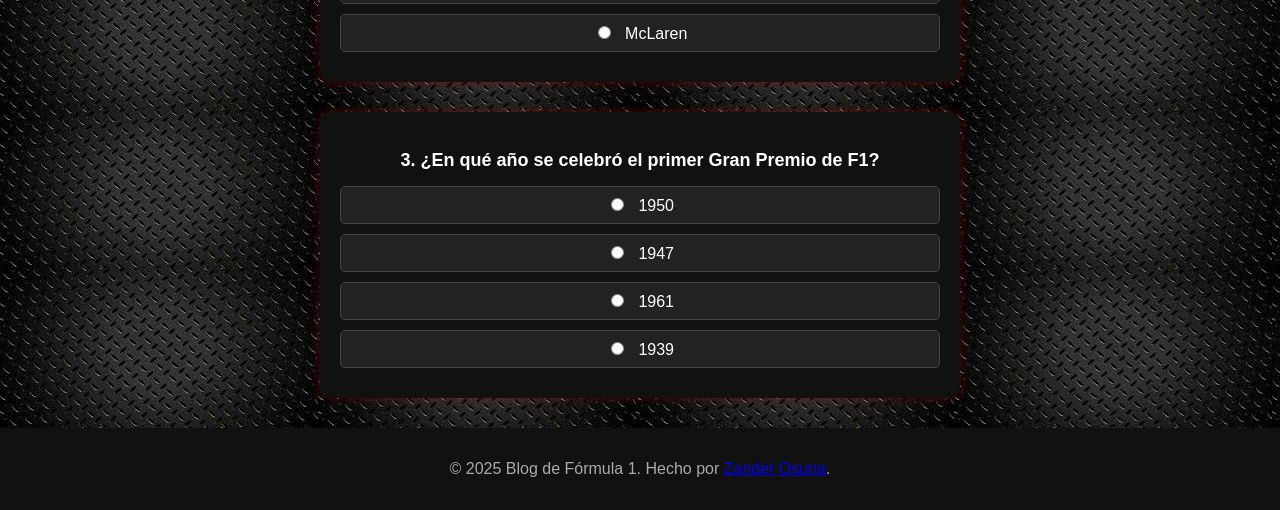
==== commit 7529df19: "Mis cambios locales" ====
--- a/Index.html
+++ b/Index.html
@@ -6,41 +6,32 @@
     <link rel="stylesheet" href="index.css">
     <title>Blog de la Fórmula 1 🏁</title>
   </head>
-  <header class="Encabezado">
-    <img src="imagenes-f1/F1-logo.jpg" alt="F1-logo">
-    <h1>Blog de la Fórmula 1 🏁</h1>
-  </header>
   <body>
-  <nav class="barra-nav">
-    <ul>
-      <li><a href="#historia">Historia</a></li>
-      <li><a href="#equipos">Equipos</a></li>
-      <li><a href="#pilotos">Pilotos</a></li>
-      <li><a href="#campeones">Campeones</a></li>
-      <li><a href="#galeria">Galería</a></li>
-      <li><a href="#trivia">Trivia</a></li>
+<header class="banner-f1">
+  <div class="contenido-banner">
+    <h1 class="titulo-banner">Blog de la Fórmula 1 🏁</h1>
+    <nav class="barra-nav">
+      <ul>
+        <li><a href="#historia">Historia</a></li>
+        <li><a href="#equipos">Equipos</a></li>
+        <li><a href="#pilotos">Pilotos</a></li>
+        <li><a href="#pistas">Pistas</a></li>
+        <li><a href="#galeria">Galería</a></li>
+        <li><a href="#trivia">Trivia</a></li>
     </ul>
   </nav>
-
+</header>
   <main>
-  </main>
-</body>
       <section id="historia" class="seccion historia-f1">
         <div class="historia-contenido">
         <h2>Historia de la F1 🏁</h2>
-      <p>La fórmula 1 nació en 1950 y se ha convertido en la categoria reina del automovilismo. A lo largo de las décadas ha evolucionado en tecnología, reglamentos y espectáculos.</p>
-      <p>Grandes momentos como las rivalidades entre Senna y Prost, los récords de Schumacher y Hamilton, o la era Híbrida con dominio de Mercedes y Red Bull, han marcado su historia</p>
-      <p>La primera carrera se celebró en <strong>Silverstone, Inglaterra</strong>, y desde entonces ha sido la categoria reina del automovilismo.  </p>
-      <p>A lo largo de las décadas, la F1 ha evolucionado de forma impresionante, desde autos simples sin aerodinámica hasta sofisticados monoplazas con tecnología de punta.
-        Grandes figuras como <strong>Juan Manuel Fangio </strong>, <strong>Ayrton Senna</strong>, <strong>Michael Schumacher</strong> y <strong>Lewis Hamilton</strong> han marcado la historia con sus hazañas.
-         </p>
-      <p>La competición no solo destaca por la habilidad de los pilotos, sino también por la innovación técnica de las Escuderías como Ferrari, Mclaren, Mercedes, y Red Bull.</p>
-      <p>Con cada temporada, la F1 escribe nuevos capitulos llenos de emoción, drama y velocidad.</p>
-      <img src="imagenes-f1/Historia.jpg" alt="Historia" width="300px"
+      <p>El Campeonato Mundial de Fórmula 1 de la FIA, más conocido como Fórmula 1, F1 o Fórmula Uno, es la principal competición de automovilismo internacional y el campeonato de deportes de motor más popular y prestigioso del mundo. La entidad que la dirige es la Federación Internacional del Automóvil (FIA). Desde septiembre de 2016, tras la adquisición de Formula One Group, la empresa estadounidense Liberty Media es la responsable de gestionar y operar el campeonato.<br><p>El primer Gran Premio se realizó el 13 de mayo de 1950 en el circuito de Silverstone y fue ganado por el italiano Giuseppe Farina, consiguiendo además el campeonato de 1950 tras vencer a su compañero de equipo, el argentino Juan Manuel Fangio (ambos en la escudería Alfa Romeo). Sin embargo, Fangio ganó el título en 1951, 1954, 1955, 1956 y 1957. Su racha fue interrumpida debido al bicampeonato del piloto de Ferrari Alberto Ascari. También en esta época se vieron pasar pilotos como el británico Stirling Moss que aunque pudo competir con regularidad, nunca fue capaz de ganar el Campeonato Mundial, y por ese motivo los ingleses lo consideran «el conductor más grande que nunca ganó un título mundial.</p><br>A lo largo de las décadas ha evolucionado en tecnología, reglamentos y espectáculos. Grandes momentos como las rivalidades entre Senna y Prost, los récords de Schumacher y Hamilton, o la era Híbrida con dominio de Mercedes y Red Bull, han marcado su historia. </p>
+      <p>A cada carrera se le denomina Gran Premio y el torneo que las agrupa es el Campeonato Mundial de Fórmula 1. La mayoría de los circuitos de carreras donde se celebran los Grandes Premios son autódromos, aunque también se utilizan circuitos callejeros y anteriormente se utilizaron circuitos ruteros. A su vez, los automóviles utilizados son monoplazas con la última tecnología disponible, siempre limitadas por un reglamento técnico; algunas mejoras que fueron desarrolladas en la Fórmula 1 terminaron siendo utilizadas en automóviles comerciales, como el freno de disco.[</p>
+        <img src="imagenes-f1/Historia.jpg" alt="Historia" width="300px"
       class="Historia"><img src="imagenes-f1/Records.jpg" alt="Records" width="300px"> 
-        </header>
-
-<section>
+      </div>
+     
+      </section>
   <section id="equipos" class="seccion">
   <h2>Equipos F1</h2>
   <div class="grid-equipos">
@@ -48,13 +39,13 @@
     <div class="equipo equipo-ferrari">
       <h3>Ferrari</h3>
       <img src="imagenes-f1/ferrari.f1.jpg" alt="Ferrari">
-      <p>Fundado en 1950, es el equipo más exitoso y longevo de la F1. Pilotos legendarios como Schumacher y Lauda han vestido el rojo.</p>
+      <p>Fundado en 1950, es el equipo más exitoso y longevo de la F1.</p>
     </div>
 
     <div class="equipo equipo-mclaren">
       <h3>McLaren</h3>
       <img src="imagenes-f1/mclaren-f1.jpg" alt="McLaren">
-      <p>Con una rica historia desde los 60, ganó títulos con Senna y Prost. Sigue siendo un competidor clave.</p>
+      <p>Con una rica historia desde los 60, ganó títulos con Senna y Prost.</p>
     </div>
 
     <div class="equipo equipo-mercedes">
@@ -66,7 +57,7 @@
     <div class="equipo equipo-redbull">
       <h3>Red Bull</h3>
       <img src="imagenes-f1/red-bull-racing.jpg" alt="Red Bull">
-      <p>Innovador y agresivo, ganó 4 títulos con Vettel y ahora domina con Verstappen.</p>
+      <p>Innovador y agresivo, ganó 4 títulos y ahora domina con Verstappen.</p>
     </div>
 
     <div class="equipo equipo-williams">
@@ -109,199 +100,251 @@
 </section>
 </section>
       </section>
-      <section id="pilotos" class="seccion">
+     <section id="pilotos" class="seccion">
   <h2>Pilotos Temporada 2025</h2>
   <div class="grid-pilotos">
 
     <div class="piloto-card piloto-verstappen">
       <img src="imagenes-f1/Max-verstappen.jpg" alt="Max Verstappen" />
-      <h3>Max Verstappen 🏆</h3>
-      <p>Países Bajos  – Red Bull Racing. Campeón dominante desde 2021.</p>
-    </div>
+        <h3>
+<span class="tooltip">Max Verstappen
+          <span class="tooltiptext">3 veces campeón mundial. Piloto de Red Bull Racing.</span>
+          </span>
+          </h3>
+      <p>Países Bajos – Red Bull Racing. Campeón dominante desde 2021.</p>
+    </div>
+
     <div class="piloto-card piloto-tsunoda">
       <img src="imagenes-f1/Yuki-tsunoda.jpg" alt="Yuki Tsunoda" />
-      <h3>Yuki Tsunoda</h3>
+      <h3>
+        <span class="tooltip">Yuki Tsunoda
+          <span class="tooltiptext">Piloto japonés de Red Bull (ex AlphaTauri). Rápido y consistente.</span>
+        </span>
+      </h3>
       <p>Japón – Red Bull (ex AlphaTauri). En desarrollo sólido.</p>
     </div>
-    
+
     <div class="piloto-card piloto-hamilton">
       <img src="imagenes-f1/lewis-hamilton.jpg" alt="Lewis Hamilton" />
-      <h3>Lewis Hamilton</h3>
+      <h3>
+        <span class="tooltip">Lewis Hamilton
+          <span class="tooltiptext">7 veces campeón del mundo. Ahora con Ferrari.</span>
+        </span>
+      </h3>
       <p>Reino Unido – Ferrari. Busca cerrar su carrera con el equipo legendario.</p>
     </div>
-    
-        <div class="piloto-card piloto-leclerc">
-          <img src="imagenes-f1/Charles-leclerc.jpg" alt="Charles Leclerc" />
-          <h3>Charles Leclerc</h3>
-          <p>Mónaco – Ferrari. Rápido a una vuelta, busca consolidarse campeón.</p>
+
+    <div class="piloto-card piloto-leclerc">
+      <img src="imagenes-f1/Charles-leclerc.jpg" alt="Charles Leclerc" />
+      <h3>
+        <span class="tooltip">Charles Leclerc
+          <span class="tooltiptext">Piloto monegasco de Ferrari. Especialista en clasificaciones.</span>
+        </span>
+      </h3>
+      <p>Mónaco – Ferrari. Rápido a una vuelta, busca consolidarse campeón.</p>
+    </div>
+
+    <div class="piloto-card piloto-norris">
+      <img src="imagenes-f1/Lando-norris.jpg" alt="Lando Norris" />
+      <h3>
+        <span class="tooltip">Lando Norris
+          <span class="tooltiptext">Británico, piloto estrella de McLaren. Muy popular y constante.</span>
+        </span>
+      </h3>
+      <p>Reino Unido – McLaren. Talento joven con gran popularidad.</p>
+    </div>
+
+    <div class="piloto-card piloto-piastri">
+      <img src="imagenes-f1/Oscar-piastri.jpg" alt="Oscar Piastri" />
+      <h3>
+        <span class="tooltip">Oscar Piastri
+          <span class="tooltiptext">Australiano, futuro campeón según expertos. Piloto de McLaren.</span>
+        </span>
+      </h3>
+      <p>Australia – McLaren. Rápido y preciso, futura estrella.</p>
+    </div>
+
+    <div class="piloto-card piloto-russell">
+      <img src="imagenes-f1/George-russel.jpg" alt="George Russell" />
+      <h3>
+        <span class="tooltip">George Russell
+          <span class="tooltiptext">Piloto británico, líder de Mercedes tras Hamilton.</span>
+        </span>
+      </h3>
+      <p>Reino Unido – Mercedes. Asume liderazgo tras salida de Hamilton.</p>
+    </div>
+
+    <div class="piloto-card piloto-antonelli">
+      <img src="imagenes-f1/Kimi-Antonelli.jpg" alt="Kimi Antonelli" />
+      <h3>
+        <span class="tooltip">Kimi Antonelli
+          <span class="tooltiptext">Joven promesa italiana, hijo de Marco Antonelli.</span>
+        </span>
+      </h3>
+      <p>Bolonia, Italia – Hijo del piloto de autos deportivos Marco Antonelli.</p>
+    </div>
+
+    <div class="piloto-card piloto-albon">
+      <img src="imagenes-f1/Alejandro-baldon.jpg" alt="Alexander Albon" />
+      <h3>
+        <span class="tooltip">Alexander Albon
+          <span class="tooltiptext">Piloto tailandés, regreso sólido a la parrilla.</span>
+        </span>
+      </h3>
+      <p>Tailandia – Piloto talentoso con gran historia en la F1.</p>
+    </div>
+
+    <div class="piloto-card piloto-sainz">
+      <img src="imagenes-f1/Carlos-sainz.jpg" alt="Carlos Sainz" />
+      <h3>
+        <span class="tooltip">Carlos Sainz
+          <span class="tooltiptext">Español, consistente y competitivo, ex Ferrari.</span>
+        </span>
+      </h3>
+      <p>España – Piloto fuerte, rápido y confiable.</p>
+    </div>
+
+    <div class="piloto-card piloto-gasly">
+      <img src="imagenes-f1/Pedro-gasly.jpg" alt="Pedro Gasly" />
+      <h3>
+        <span class="tooltip">Pierre Gasly
+          <span class="tooltiptext">Francés, ganador de carrera, piloto de Alpine.</span>
+        </span>
+      </h3>
+      <p>Francia – Alpine. Talento con victoria, en consolidación.</p>
+    </div>
+
+    <div class="piloto-card piloto-colapinto">
+      <img src="imagenes-f1/Carlos-colapinto.jpg" alt="Franco Colapinto" />
+      <h3>
+        <span class="tooltip">Franco Colapinto
+          <span class="tooltiptext">Joven talento argentino, nuevo piloto Alpine.</span>
+        </span>
+      </h3>
+      <p>Australia – Alpine. Promovido piloto titular en 2025.</p>
+    </div>
+
+    <div class="piloto-card piloto-alonso">
+      <img src="imagenes-f1/fernando-alonso.jpg" alt="Fernando Alonso" />
+      <h3>
+        <span class="tooltip">Fernando Alonso
+          <span class="tooltiptext">El veterano de la F1, bicampeón mundial. Aston Martin.</span>
+        </span>
+      </h3>
+      <p>España – Aston Martin. El más experimentado y ambicioso.</p>
+    </div>
+
+    <div class="piloto-card piloto-stroll">
+      <img src="imagenes-f1/lance-strong.jpg" alt="Lance Stroll" />
+      <h3>
+        <span class="tooltip">Lance Stroll
+          <span class="tooltiptext">Canadiense, piloto de Aston Martin.</span>
+        </span>
+      </h3>
+      <p>Canadá – Aston Martin. Busca regularidad en su rendimiento.</p>
+    </div>
+
+    <div class="piloto-card piloto-ocon">
+      <img src="imagenes-f1/Esteban-ocon.jpg" alt="Esteban Ocon" />
+      <h3>
+        <span class="tooltip">Esteban Ocon
+          <span class="tooltiptext">Francés, nuevo piloto Mercedes. Talento probado.</span>
+        </span>
+      </h3>
+      <p>Francia – Mercedes. Nuevo en el equipo, busca demostrar su valor.</p>
+    </div>
+
+    <div class="piloto-card piloto-bearman">
+      <img src="imagenes-f1/Oliver-bearman.jpg" alt="Oliver Bearman" />
+      <h3>
+        <span class="tooltip">Oliver Bearman
+          <span class="tooltiptext">Británico, joven promesa de Ferrari, debutó en 2024.</span>
+        </span>
+      </h3>
+      <p>Reino Unido – Haas. Promesa de Ferrari, debutó en 2024.</p>
+    </div>
+
+    <div class="piloto-card piloto-lawson">
+      <img src="imagenes-f1/Liam-lawson.jpg" alt="Liam Lawson" />
+      <h3>
+        <span class="tooltip">Liam Lawson
+          <span class="tooltiptext">Neozelandés, piloto reserva Red Bull, fuerte potencial.</span>
+        </span>
+      </h3>
+      <p>Nueva Zelanda – Piloto reserva Red Bull con gran talento.</p>
+    </div>
+
+    <div class="piloto-card piloto-hadjar">
+      <img src="imagenes-f1/Isaac.jpg" alt="Isaac Hadjar" />
+      <h3>
+        <span class="tooltip">Isaac Hadjar
+          <span class="tooltiptext">Francés, piloto de Stake F1 (Sauber), proyección hacia Audi.</span>
+        </span>
+      </h3>
+      <p>Finlandia – Stake F1 (Sauber). Líder del equipo hacia Audi.</p>
+    </div>
+
+    <div class="piloto-card piloto-bartoleto">
+      <img src="imagenes-f1/Gabriel-bartoleto.jpg" alt="Gabriel Bartoletó" />
+      <h3>
+        <span class="tooltip">Gabriel Bartoletó
+          <span class="tooltiptext">Brasileño, debutante, esperanza nacional para la F1.</span>
+        </span>
+      </h3>
+      <p>Brasil – Debut en F1 y esperanza nacional.</p>
+    </div>
+
+    <div class="piloto-card piloto-hulkenberg">
+      <img src="imagenes-f1/nico.jpg" alt="Nico Hülkenberg" />
+      <h3>
+        <span class="tooltip">Nico Hülkenberg
+          <span class="tooltiptext">Alemán, veterano de la parrilla, conocido por su experiencia.</span>
+        </span>
+      </h3>
+      <p>Alemania – Piloto con talento pero sin equipo elite.</p>
+    </div>
+
+  </div>
+</section>
+  <section id="pistas"  class="seccion">
+    <h2>Pistas Legendarias de la F1</h2>
+    <div class="pistas-grid">
+      <div class="pista-card">
+        <img src="imagenes-f1/monaco.jpg" alt="Monaco">
+        <h3>Monte Carlo (Mónaco)</h3>
+        <p>La joya de la corona de la F1, Mónaco es un circuito urbano que exige la máxima precisión y habilidad de los pilotos debido a sus estrechas calles y barreras. </p>
         </div>
-        
-            <div class="piloto-card piloto-norris">
-              <img src="imagenes-f1/Lando-norris.jpg" alt="Lando Norris" />
-              <h3>Lando Norris</h3>
-              <p>Reino Unido – McLaren. Talento joven con gran popularidad.</p>
+          <div class="pista-card">
+              <img src="imagenes-f1/spa.circuito.jpg" alt="Spa-Francorchamps">
+              <h3>Spa-Francorchamps (Bélgica)</h3>
+              <p>Un circuito largo y desafiante con múltiples climas dentro de la misma carrera, famoso por sus curvas rápidas y la icónica Eau Rouge. </p>
             </div>
         
-            <div class="piloto-card piloto-piastri">
-              <img src="imagenes-f1/Oscar-piastri.jpg" alt="Oscar Piastri" />
-              <h3>Oscar Piastri</h3>
-              <p>Australia – McLaren. Rápido y preciso, futura estrella.</p>
+            <div class="pista-card">
+              <img src="imagenes-f1/Misano-circuito.jpg" alt="Misano">
+              <h3>Misano (Italia)</h3>
+              <p>La pista se conoce oficialmente como misano world circuit Marco Simoncelli, en honor al fallecido piloto nacido en Cattolica mientras que antes de 2006 se llamaba Circuito internazionale Santa Monica.</p>
+              </p>
             </div>
-            
-                <div class="piloto-card piloto-russell">
-                  <img src="imagenes-f1/George-russel.jpg" alt="George Russell" />
-                  <h3>George Russell</h3>
-                  <p>Reino Unido – Mercedes. Asume liderazgo tras salida de Hamilton.</p>
-                </div>
-                <div class="piloto-card piloto-antonelli">
-                  <img src="imagenes-f1/Kimi-Antonelli.jpg" alt=" Kimi antonelli" />
-                  <h3>  Kimi Antonelli</h3>
-                  <p>Bolonia Italia – Hijo del piloto de autos deportivos Marco, este nativo de Bolonia fue descubierto por Mercedes durante una carrera en el karting que lo vio recolectar una cantidad apenas creíble de trofeos de ganadores.</p>
-                </div>
-    
-    <div class="piloto-card piloto-albon">
-      <img src="imagenes-f1/Alejandro-baldon.jpg" alt="Alexander Albon" />
-      <h3>Alexander Albon</h3>
-      <p>Tailandia – Piloto talentoso con gran historia en la F1.</p>
-    </div>
-
-    <div class="piloto-card piloto-sainz">
-      <img src="imagenes-f1/Carlos-sainz.jpg" alt="Carlos Sainz" />
-      <h3>Carlos Sainz</h3>
-      <p>España – Piloto fuerte, rápido y confiable.</p>
-    </div>
-
-    
-    <div class="piloto-card piloto-gasly">
-      <img src="imagenes-f1/Pedro-gasly.jpg" alt="Pedro Gasly" />
-      <h3>Pedro Gasly</h3>
-      <p>Francia – Alpine. Talento con victoria, en consolidación.</p>
-    </div>
-    
-    <div class="piloto-card piloto-colapinto">
-      <img src="imagenes-f1/Carlos-colapinto.jpg" alt="Carlos Colapinto" />
-      <h3>Franco Colapinto</h3>
-      <p>Australia – Alpine. Promovido piloto titular en 2025.</p>
-    </div>
-    
-    <div class="piloto-card piloto-alonso">
-      <img src="imagenes-f1/fernando-alonso.jpg" alt="Fernando Alonso" />
-      <h3>Fernando Alonso</h3>
-      <p>España – Aston Martin. El más experimentado y ambicioso.</p>
-    </div>
-    
-    <div class="piloto-card piloto-stroll">
-      <img src="imagenes-f1/lance-strong.jpg" alt="Lance Stroll" />
-      <h3>Lance Stroll</h3>
-      <p>Canadá – Aston Martin. Busca regularidad en su rendimiento.</p>
-    </div>
-    
-    <div class="piloto-card piloto-ocon">
-      <img src="imagenes-f1/Esteban-ocon.jpg" alt="Esteban Ocon" />
-      <h3>Esteban Ocon</h3>
-      <p>Francia – Mercedes. Nuevo en el equipo, busca demostrar su valor.</p>
-    </div>
-    
-    <div class="piloto-card piloto-bearman">
-      <img src="imagenes-f1/Oliver-bearman.jpg" alt="Oliver Bearman" />
-      <h3>Oliver Bearman</h3>
-      <p>Reino Unido – Haas. Promesa de Ferrari, debutó en 2024.</p>
-    </div>
-    <div class="piloto-card piloto-lawson">
-      <img src="imagenes-f1/Liam-lawson.jpg" alt="Liam Lawson" />
-      <h3>Liam Lawson</h3>
-      <p>Nueva Zelanda – Piloto reserva Red Bull con gran talento.</p>
-    </div>
-
-    <div class="piloto-card piloto-hadjar">
-      <img src="imagenes-f1/Isaac.jpg" alt="Isaac Hadjar" />
-      <h3>Isaac Hadjar</h3>
-      <p>Finlandia – Stake F1 (Sauber). Líder del equipo hacia Audi.</p>
-    </div>
-
-    <div class="piloto-card piloto-bartoleto">
-      <img src="imagenes-f1/Gabriel-bartoleto.jpg" alt="Gabriel Bartoletó" />
-      <h3>Gabriel Bartoletó</h3>
-      <p>Brasil – Debut en F1 y esperanza nacional.</p>
-    </div>
-
-    <div class="piloto-card piloto-hulkenberg">
-      <img src="imagenes-f1/nico.jpg" alt="Nico Hülkenberg" />
-      <h3>Nico Hülkenberg</h3>
-      <p>Alemania – Piloto con talento pero sin equipo elite.</p>
-    </div>
-
-
+            <div class="pista-card">
+              <img src="imagenes-f1/suzuka.jpg" alt="Suzuka">
+              <h3>Suzuka (Japón)</h3>
+              <p>El único circuito en forma de 8, técnico y muy querido.</p>
+            </div>
+        
+            <div class="pista-card">
+              <img src="imagenes-f1/Nelson-piquet.jpg" alt="Nelson Piquet">
+              <h3>Nelson Piquet (Brasil)</h3>
+              <p>Circuito de Nelson Piquet, conocido por su alta velocidad y su alta calidad de pista.</p>
+            </div>
+        
+            <div class="pista-card">
+              <img src="imagenes-f1/Nuerburgring.jpg" alt="Nuerburgring">
+              <h3>Nuerburgring (Alemania)</h3>
+              <p> El circuito consta de dos secciones: el Nordschleife (circuito norte) y el circuito moderno de Fórmula 1. El Nordschleife, conocido como "Infierno Verde", es famoso por su longitud y dificultad, mientras que el circuito de Fórmula 1 es un trazado más corto y seguro</p>
+            </div>      
   </div>
 </section>
-  </div>
-</section>
-</section>
-    <section id="campeones" class="seccion"> 
-        <h2>Campeones de la Formula 1 (1950-2024)</h2>
-        <p>Desde 1950, la Fórmula 1 ha tenido 34 campeones de pilotos diferentes y 15 constructores campeones. El primer campeón de pilotos fue Giuseppe Farina en 1950, y el primer campeón de constructores fue Vanwall en 1958. Max Verstappen es el campeón defensor, habiendo ganado los últimos cuatro campeonatos (2021-2024). 
-          <br>
-          A lo largo de la historia de la fórmula 1, muchos pilotos han dejado su huella al coronarse campeones del mundo. Desde los primeros días de la competicion hasta la era moderna, estos nombres forman parte de la leyenda del automovilismo. 
-        </p>
-        <div class="campeones-lista">
-          <ul>
-           <ul>
-  <li>1950 - Giuseppe Farina</li>
-  <li>1951, 1954–1957 - Juan Manuel Fangio</li>
-  <li>1952–1953 - Alberto Ascari</li>
-  <li>1955 - Juan Manuel Fangio</li>
-  <li>1958 - Mike Hawthorn</li>
-  <li>1959–1960 - Jack Brabham</li>
-  <li>1961 - Phil Hill</li>
-  <li>1962 - Graham Hill</li>
-  <li>1963, 1965 - Jim Clark</li>
-  <li>1964 - John Surtees</li>
-  <li>1966–1967 - Jack Brabham, Denny Hulme</li>
-  <li>1968 - Graham Hill</li>
-  <li>1969 - Jackie Stewart</li>
-  <li>1970 - Jochen Rindt</li>
-  <li>1971, 1973 - Jackie Stewart</li>
-  <li>1972 - Emerson Fittipaldi</li>
-  <li>1974 - Emerson Fittipaldi</li>
-  <li>1975, 1977, 1984 - Niki Lauda</li>
-  <li>1976 - James Hunt</li>
-  <li>1978 - Mario Andretti</li>
-  <li>1979 - Jody Scheckter</li>
-  <li>1980 - Alan Jones</li>
-  <li>1981, 1983, 1987 - Nelson Piquet</li>
-  <li>1982 - Keke Rosberg</li>
-  <li>1984 - Niki Lauda</li>
-  <li>1985–1986 - Alain Prost</li>
-  <li>1988–1989 - Ayrton Senna, Alain Prost</li>
-  <li>1990–1991 - Ayrton Senna</li>
-  <li>1992 - Nigel Mansell</li>
-  <li>1993 - Alain Prost</li>
-  <li>1994–1995 - Michael Schumacher</li>
-  <li>1996 - Damon Hill</li>
-  <li>1997 - Jacques Villeneuve</li>
-  <li>1998–1999 - Mika Häkkinen</li>
-  <li>2000 - Michael Schumacher</li>
-  <ul>
-  <li>2001–2004 - Michael Schumacher</li>
-  <li>2005–2006 - Fernando Alonso</li>
-  <li>2007 - Kimi Räikkönen</li>
-  <li>2008 - Lewis Hamilton</li>
-  <li>2009 - Jenson Button</li>
-  <li>2010–2013 - Sebastian Vettel</li>
-  <li>2014–2015 - Lewis Hamilton</li>
-  <li>2016 - Nico Rosberg</li>
-  <li>2017–2020 - Lewis Hamilton</li>
-  <li>2021–2024 - Max Verstappen</li>
-</ul>
-</ul>
-
-
-          </ul>
-
-        </div>
-    </section>
-
-</div>
 <section id="galeria" class="seccion">  
   <h2>Galería</h2>  
   <div class="galeria">  
@@ -312,96 +355,88 @@
     <img src="imagenes-f1/Auto.jpg" alt="Auto">  
     <img src="imagenes-f1/auto1.jpg" alt="Auto">  
     <img src="imagenes-f1/equipos-f1.jpg" alt="Equipos">  
-
+  
     <div class="video-responsive">
       <video src="imagenes-f1/eafb287afcadea33b6c892d22dca0002.mp4" controls>
         Tu navegador no soporta el video.
       </video>
     </div>
   </div>
-</section>
-</section>
-  </div>
-<section id="trivia" class="seccion">
-  <h2>Trivia de Fórmula 1</h2>
-
-  <form class="trivia-form">
-    <p>1. ¿Qué piloto ha ganado más campeonatos mundiales de F1?</p>
-    <label class="opcion">
-      <input type="radio" name="p1" />
-      Ayrton Senna
-    </label>
-    <label class="opcion correcta">
-      <input type="radio" name="p1" />
-      Lewis Hamilton / Michael Schumacher
-    </label>
-    <label class="opcion">
-      <input type="radio" name="p1" />
-      Alain Prost
-    </label>
-    <label class="opcion">
-      <input type="radio" name="p1" />
-      Fernando Alonso
-    </label>
-    <p class="mensaje">¡Correcto! Tienen 7 títulos cada uno.</p>
-  </form>
-
-  <form class="trivia-form">
-    <p>2. ¿Qué equipo tiene más títulos de constructores?</p>
-    <label class="opcion">
-      <input type="radio" name="p2" />
-      Mercedes
-    </label>
-    <label class="opcion correcta">
-      <input type="radio" name="p2" />
-      Ferrari
-    </label>
-    <label class="opcion">
-      <input type="radio" name="p2" />
-      Red Bull
-    </label>
-    <label class="opcion">
-      <input type="radio" name="p2" />
-      McLaren
-    </label>
-    <p class="mensaje">¡Correcto! Ferrari tiene 16 títulos de constructores.</p>
-  </form>
-
-  <form class="trivia-form">
-    <p>3. ¿En qué año se celebró el primer Gran Premio de F1?</p>
-    <label class="opcion correcta">
-      <input type="radio" name="p3" />
-      1950
-    </label>
-    <label class="opcion">
-      <input type="radio" name="p3" />
-      1947
-    </label>
-    <label class="opcion">
-      <input type="radio" name="p3" />
-      1961
-    </label>
-    <label class="opcion">
-      <input type="radio" name="p3" />
-      1939
-    </label>
-    <p class="mensaje">¡Correcto! Fue en Silverstone en 1950.</p>
-  </form>
-</section>
-  </div>
-</section>  
-  <footer>
-        <p>© 2025 Blog de Fórmula 1. Hecho por <a href="https://github.com/Zander1612/Blog-F1.git">Zander Osuna</a></p>
-        
-    </footer>
-</body>
-</html>
-</div>
-
-    </div>
-    
+  <section id="trivia" class="seccion">
+    <h2>Trivia de Fórmula 1</h2>
   
-</body>
-</html>
+    <form class="trivia-form">
+      <p>1. ¿Qué piloto ha ganado más campeonatos mundiales de F1?</p>
+      <label class="opcion">
+        <input type="radio" name="p1" />
+        Ayrton Senna
+      </label>
+      <label class="opcion correcta">
+        <input type="radio" name="p1" />
+        Lewis Hamilton / Michael Schumacher
+      </label>
+      <label class="opcion">
+        <input type="radio" name="p1" />
+        Alain Prost
+      </label>
+      <label class="opcion">
+        <input type="radio" name="p1" />
+        Fernando Alonso
+      </label>
+      <p class="mensaje">¡Correcto! Tienen 7 títulos cada uno.</p>
+    </form>
+  
+    <form class="trivia-form">
+      <p>2. ¿Qué equipo tiene más títulos de constructores?</p>
+      <label class="opcion">
+        <input type="radio" name="p2" />
+        Mercedes
+      </label>
+      <label class="opcion correcta">
+        <input type="radio" name="p2" />
+        Ferrari
+      </label>
+      <label class="opcion">
+        <input type="radio" name="p2" />
+        Red Bull
+      </label>
+      <label class="opcion">
+        <input type="radio" name="p2" />
+        McLaren
+      </label>
+      <p class="mensaje">¡Correcto! Ferrari tiene 16 títulos de constructores.</p>
+    </form>
+  
+    <form class="trivia-form">
+      <p>3. ¿En qué año se celebró el primer Gran Premio de F1?</p>
+      <label class="opcion correcta">
+        <input type="radio" name="p3" />
+        1950
+      </label>
+      <label class="opcion">
+        <input type="radio" name="p3" />
+        1947
+      </label>
+      <label class="opcion">
+        <input type="radio" name="p3" />
+        1961
+      </label>
+      <label class="opcion">
+        <input type="radio" name="p3" />
+        1939
+      </label>
+      <p class="mensaje">¡Correcto! Fue en Silverstone en 1950.</p>
+    </form>
+  </section>
+    </div>
+  </section>  
+    <footer>
+          <p>© 2025 Blog de Fórmula 1. Hecho por <a target="_blank" href="https://github.com/Zander1612">Zander Osuna</a>.</p>
+          
+      </footer>
+  </body>
+  </html>
+
+  
 
     
--- a/index.css
+++ b/index.css
@@ -1,37 +1,123 @@
 body {
-  font-family: 'Segoe UI', Tahoma, Geneva, Verdana, sans-serif; 
-  background-color: #111;
+  margin:  auto;
+  font-family: Arial, sans-serif;
+  background: #000;
   color: #fff;
-  margin: 0;
-  padding: 0;
-  scroll-behavior: smooth;
-  overflow-x: hidden;
-  text-align: center;
-  background-image: url(imagenes-f1/fondo-metalico.jpg);
+  justify-content: center;
+  background: url(imagenes-f1/fondo-metalico.jpg);
+  text-align: center;
+  
+}
+.banner-f1 {
+  background: url(imagenes-f1/banner-formula1.jpg);
+  background-size: cover;
+  position: relative;
+  height: 300px;
+  display: flex;
+  justify-content: center;
+  align-items: center;
+
+}
+.contenido-banner {
+  text-align: center;
+}
+.titulo-banner {
+  background: rgba(0, 0, 0, 0.5);
+  padding: 15px 30px;
+  border-radius: 8px;
+  font-size: 36px;
 }
 header {
-   text-align: center;
-  background-color: #111;
-  padding: 1rem;
-  color: white;
-  background-image: url(imagenes-f1/F1-logo.jpg);
-}
-
-header img {
-  width: 300px;
-  height: auto;
   display: flex;
-  margin: 5px auto;
-  border-radius: 10px;
-  justify-content: space-between;
-  align-items: center;
-  text-align: center;
-}
+  align-items: center;        /* Alinea verticalmente */
+  justify-content: space-between;  /* Espacio entre los elementos */
+  padding: 10px 20px;
+  background-color: #000;     /* Fondo oscuro para estilo F1 */
+  color: white;
+  background-size: cover;
+}
+.barra-nav ul {
+    display: flex;
+    justify-content: center;
+    gap: 40px;
+    list-style: none;
+    margin: 0;
+    padding: 0;
+  }
+  
+  .barra-nav a {
+    color: #fff;
+    text-decoration: none;
+    font-weight: bold;
+    padding: 8px 12px;
+    border-radius: 5px;
+    transition: all 0.3s ease;
+    position: relative;
+  }
+  
+  .barra-nav a:hover {
+    color: gold;
+    background-color: #222;
+    transform: scale(1.05);
+  }
+  
+  .barra-nav a::after {
+    content: '';
+    position: absolute;
+    width: 0%;
+    height: 2px;
+    left: 0;
+    bottom: 0;
+    background-color: gold;
+    transition: width 0.3s ease;
+  }
+  
+  .barra-nav a:hover::after {
+    width: 100%;
+  }
+  
+  .barra-nav a.activo {
+    color: gold;
+    background-color: #222;
+  }
+  
+  /* Título del banner */
+  .titulo-banner {
+    background: rgba(0, 0, 0, 0.5);
+    padding: 15px 30px;
+    border-radius: 8px;
+    display: inline-block;
+    font-size: 36px;
+    text-align: center;
+  }
+  
+  /* Responsive */
+  @media screen and (max-width: 768px) {
+    .barra-nav ul {
+      flex-direction: column;
+      gap: 10px;
+    }
+  
+    .titulo-banner {
+      font-size: 24px;
+      padding: 10px 20px;
+    }
+  }
+  
+  html {
+    scroll-behavior: smooth;
+  }
+
+
+
+
+
+
 .historia-f1 {
   background-color: black;
   padding: 60px 20px;
   color: white;
-  font-family: 'Segoe UI', Tahoma, Geneva, Verdana, sans-serif;
+  margin: 2rem auto;
   
 }
 .contenido-historia {
@@ -47,68 +133,7 @@
   font-size: 2rem;
   margin-bottom: 30px;
   color: #4bcc00
-}
-.barra-nav {
-  position: sticky;
-  top: 0;
-  background-color: #111;
-  z-index: 1000;
-  padding: 10px 0;
-  box-shadow: 0 2px 8px rgba(255, 0, 0, 0.4);
-  font-family: 'Segoe UI', Tahoma, Geneva, Verdana, sans-serif; 
-}
-.barra-nav ul {
-  display: flex;
-  justify-content: center;
-  gap: 40px;
-  list-style: none;
-  margin: 0;
-  padding: 0;
-}
-.barra-nav a {
-  color: #fff;
-  text-decoration: none;
-  font-weight: bold;
-  padding: 8px 12px;
-  border-radius: 5px;
-  transition: all 0.3s ease;
-  position: relative;
-}
-.barra-nav a:hover {
-  color: gold;
-  background-color: #222;
-  transform: scale(1.05);
-}
-.barra-nav a::after {
-  content: '';
-  position: absolute;
-  width: 0%;
-  height: 2px;
-  left: 0;
-  bottom: 0;
-  background-color: gold;
-  transition: width 0.3s ease;
-}
-.barra-nav a:hover::after {
-  width: 100%;
-}
-html {
-  scroll-behavior: smooth;
-}
-main {
-  padding-top: 60px;
-}
-
-@media (max-width: 768px) {
-  .barra-nav ul {
-    flex-direction: column;
-    align-items: center;
-    gap: 20px;
-  }
-
-  main {
-    padding-top: 70px;
-  }
+  
 }
 
 .section {
@@ -117,9 +142,16 @@
   padding: 1rem;
   text-align: center;
 }
+.seccion h2{
+   font-size: 26px;
+  margin-bottom: 20px;
+  border-bottom: 2px solid gold;
+  padding-bottom: 10px;
+  color:  silver;
+}
 .grid-equipos {
   display: grid;
-  grid-template-columns: repeat(auto-fit, minmax(200px, 1fr));
+  grid-template-columns: repeat(auto-fit, minmax(250px, 1fr));
   gap: 20px;
   padding: 40px;
   max-width: 1200px;
@@ -298,31 +330,79 @@
 .piloto-hulkenberg {
   background-color: #006300; /* Kick Sauber */
 }
-  .linea-tiempo {
-    border-left: 4px solid gold;
-    padding-left: 1rem;
-    text-align: left;
-  }
-  campeones-lista {
-    background-color: rgba(0, 0, 0, 0.7);
-    padding: 20px;
-    border-radius: 10px;
-    color: white;
-    max-width: 800px;
-    margin: 0 auto;
-  }
-.campeones-lista h3 {
+.tooltip {
+  position: relative;
+  cursor: pointer;
+  color: white;
+  text-decoration: underline dotted;
+}
+
+.tooltiptext {
+  visibility: hidden;
+  width: 250px;
+  background-color: #222;
+  color: #fff;
+  text-align: left;
+  padding: 10px;
+  border-radius: 6px;
+  position: absolute;
+  z-index: 1;
+  bottom: 125%;
+  left: 50%;
+  transform: translateX(-50%);
+  opacity: 0;
+  transition: opacity 0.3s;
+}
+
+.tooltip:hover .tooltiptext {
+  visibility: visible;
+  opacity: 1;
+}
+  .custom-card {
+  background: #b80000; /* rojo F1 */
+  position: relative;
+  padding: 20px 20px 80px; /* deja espacio abajo para la imagen */
+  border-radius: 15px;
+  text-align: left;
+  overflow: visible;
+}
+.pistas-grid {
+  display: grid;
+  grid-template-columns: repeat(auto-fit, minmax(350px, 1fr));
+  gap: 20px;
   margin-top: 20px;
-  color: gold;
-}
-.campeones-lista ul {
-  list-style: none;
-  padding-left: 0;
-}
-.campeones-lista li {
-  padding: 5px 0;
-  border-bottom: 1px solid #444;
-}
+}
+
+.pista-card {
+  background: #111;
+  color: #fff;
+  border-radius: 8px;
+  overflow: hidden;
+  box-shadow: 0 4px 10px rgba(0,0,0,0.4);
+  text-align: center;
+  transition: transform 0.3s;
+}
+
+.pista-card:hover {
+  transform: translateY(-5px);
+}
+
+.pista-card img {
+  width: 100%;
+  height: auto;
+}
+
+.pista-card h3 {
+  margin: 10px 0 5px;
+  color: #e10600;
+}
+
+.pista-card p {
+  margin: 0 10px 15px;
+  font-size: 14px;
+  color: #ccc;
+}
+
   
 .galeria {
   display: grid;
